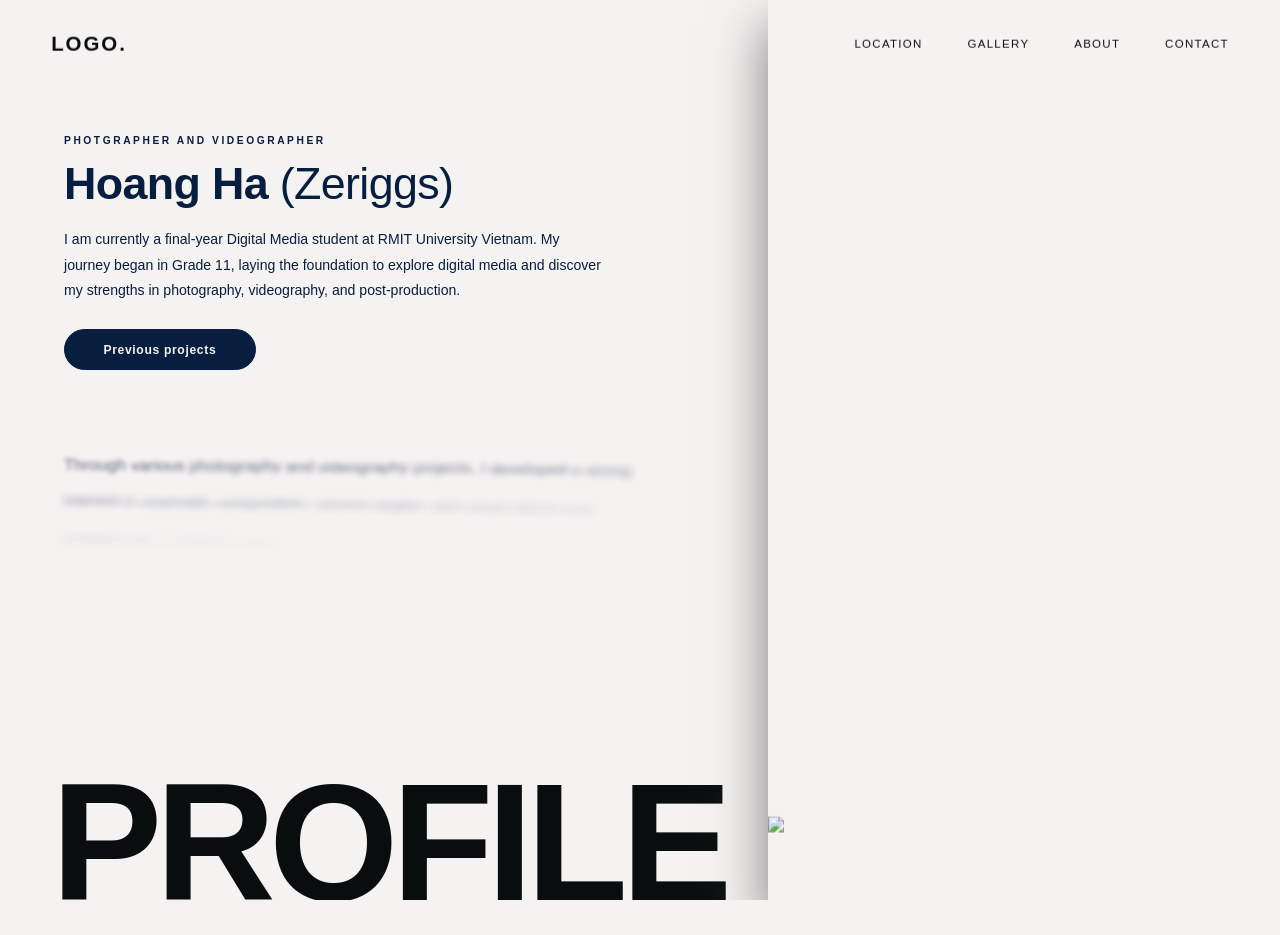
==== about.html @ 68b59b9e "Initial commit" ====
<!DOCTYPE html>
<html lang="en">

<head>
    <meta charset="UTF-8">
    <meta name="viewport" content="width=device-width, initial-scale=1.0">
    <title>Can Even - About</title>
    <link rel="stylesheet" href="style.css">

    <script src="https://unpkg.com/@studio-freight/lenis@1.0.34/dist/lenis.min.js"></script>
    <script src="https://cdnjs.cloudflare.com/ajax/libs/three.js/r128/three.min.js"></script>
    <script src="https://cdnjs.cloudflare.com/ajax/libs/gsap/3.12.5/gsap.min.js"></script>
    <script src="https://cdnjs.cloudflare.com/ajax/libs/gsap/3.12.5/ScrollTrigger.min.js"></script>
</head>

<body data-page="about" class="about-page">
    <div id="app">
        <!-- HEADER -->
        <header class="header blend-diff" id="header">
            <div class="logo">LOGO.</div>
            <nav class="header-nav">
                <a href="index.html?skip=1#location-anchor">Location</a>
                <a href="gallery.html">Gallery</a>
                <a href="about.html">About</a>
                <!-- You can remove Contact here or hook to mailto directly since popup relies on the menu -->
                <a href="mailto:sggirez@gmail.com">Contact</a>
            </nav>
        </header>

        <!-- HAMBURGER -->
        <button class="hamburger">
            <div class="hamburger-inner">
                <div class="line top-line"></div>
                <div class="line middle-line"></div>
                <div class="line bottom-line"></div>
                <div class="x-line x-line-1"></div>
                <div class="x-line x-line-2"></div>
            </div>
        </button>

        <!-- FULLSCREEN MENU -->
        <div class="menu-overlay">
            <div class="menu-content">
                <div class="menu-link-container"><a href="index.html?skip=1" class="menu-link" data-text="HOME">HOME</a>
                </div>
                <hr class="menu-hr">
                <div class="menu-link-container"><a href="index.html?skip=1#location-anchor" class="menu-link"
                        data-text="LOCATION" id="nav-loc">LOCATION</a></div>
                <hr class="menu-hr">
                <div class="menu-link-container"><a href="gallery.html" class="menu-link"
                        data-text="GALLERY">GALLERY</a></div>
                <hr class="menu-hr">
                <div class="menu-link-container"><a href="about.html" class="menu-link" data-text="ABOUT">ABOUT</a>
                </div>
                <hr class="menu-hr">
                <div class="menu-link-container"><a href="#" class="menu-link" id="menu-contact-btn"
                        data-text="CONTACT">CONTACT</a></div>
            </div>
        </div>

        <!-- Contact Popup Board -->
        <div class="contact-board-overlay" id="contact-board">
            <div class="contact-board-content">
                <h2>Get in touch.</h2>
                <div class="social-links">
                    <a href="mailto:hello@logobrand.com" target="_blank" class="social-btn">
                        <span class="social-title">Email</span>
                        <span class="social-id">hello@logobrand.com</span>
                    </a>
                    <a href="https://instagram.com" target="_blank" class="social-btn">
                        <span class="social-title">Instagram</span>
                        <span class="social-id">@logobrand</span>
                    </a>
                    <a href="https://facebook.com" target="_blank" class="social-btn">
                        <span class="social-title">Facebook</span>
                        <span class="social-id">/logobrand.vn</span>
                    </a>
                </div>
            </div>
        </div>

        <!-- Main Content -->
        <main id="main-content" class="blur-wrapper">
            <div class="app-container">
                <div class="left-panel">
                    <div class="info-block">
                        <p class="subtitle">Photgrapher and Videographer</p>
                        <h2 class="identity-title">Hoang Ha <span class="text-muted">(Zeriggs)</span></h2>
                        <p class="identity-text">
                            I am currently a final-year Digital Media student at RMIT University Vietnam. My journey
                            began in Grade 11, laying the foundation to explore digital media and discover my strengths
                            in photography, videography, and post-production.
                        </p>
                        <button class="btn-projects">
                            <span>Previous projects</span>
                        </button>
                    </div>

                    <div class="paragraphs-block">
                        <p class="scroll-p p1">
                            Through various photography and videography projects, I developed a strong interest in
                            cinematic composition, camera angles, and visual effects that enhance the emotional depth of
                            a scene.
                        </p>
                        <p class="scroll-p p2">
                            For me, every photograph and footage should communicate a clear emotion and meaningful story
                            through visual language. The moments and environments I capture often reflect personal
                            experiences.
                        </p>
                        <p class="scroll-p p3">
                            Color also plays an important role in my creative process, as it strongly affects mood and
                            emotional perception. Through color grading, I can shape different visual identities.
                        </p>
                    </div>
                </div>

                <div class="right-panel">
                    <div class="photo-frame">
                        <div class="photo-track">
                            <img src="https://picsum.photos/seed/ideal1/900/1600" alt="Cinematic composition">
                            <img src="https://picsum.photos/seed/ideal2/900/1600" alt="Visual language">
                            <img src="https://picsum.photos/seed/ideal3/900/1600" alt="Color grading">
                            <img src="https://picsum.photos/seed/ideal1/900/1600" alt="Cinematic composition clone">
                        </div>
                    </div>
                </div>

                <h1 class="title-profile">PROFILE</h1>
            </div>

            <!-- PROJECTS MODAL -->
            <div class="modal">
                <div class="modal-overlay"></div>
                <div class="modal-content">
                    <h3 class="modal-title">Selected Works</h3>
                    <ul class="project-list">
                        <li class="project-item" data-img="https://picsum.photos/seed/saigon/800/450">Saigon After Dark
                        </li>
                        <li class="project-item" data-img="https://picsum.photos/seed/dalat/800/450">Through the streets
                            of Da Lat</li>
                        <li class="project-item" data-img="https://picsum.photos/seed/thai/800/450">Textures in Thailand
                        </li>
                        <li class="project-item" data-img="https://picsum.photos/seed/oceania/800/450">Oceania of
                            Central Vietnam</li>
                    </ul>
                </div>
                <div class="cursor-thumbnail">
                    <img src="" alt="Thumbnail Follower">
                </div>
            </div>
        </main>
    </div>
    <script src="script.js"></script>
</body>

</html>
---- style.css ----
/* Diatype Font Integration */
@font-face {
    font-family: 'Diatype';
    src: local('Diatype'), local('ABCDiatype');
}

:root {
    --color-bg-preload: #071E3F;
    --color-bg-home: #F5F2F2;
    --color-text-preload: #FFFFFF;
    --color-primary: #071E3F;

    --bg-color: #F5F2F2;
    --text-color: #071E3F;
    --border-color: rgba(7, 30, 63, 0.12);

    --disabled-w: clamp(50px, 6vw, 80px);
    --base-w: calc(100vw / 4);
    --active-w: calc(100vw - (var(--disabled-w) * 3));

    --ease-cinematic: cubic-bezier(0.76, 0, 0.24, 1);
    --ease-smooth: cubic-bezier(0.25, 1, 0.5, 1);
}

/* Global Reset & Hide Scrollbars */
* {
    margin: 0;
    padding: 0;
    box-sizing: border-box;
    font-family: 'Diatype', 'Inter', sans-serif;
    scrollbar-width: none !important;
    -ms-overflow-style: none !important;
}

::-webkit-scrollbar {
    display: none !important;
}

html,
body {
    scrollbar-width: none !important;
    -ms-overflow-style: none !important;
}

body,
html {
    width: 100%;
    min-height: 100vh;
    overflow-x: hidden;
    background-color: var(--color-bg-home);
    -webkit-font-smoothing: antialiased;
}

/* Preload & Circle Mask */
#preload {
    position: fixed;
    inset: 0;
    display: flex;
    flex-direction: column;
    justify-content: center;
    align-items: center;
    z-index: 500;
    background-color: var(--color-bg-preload);
    clip-path: circle(150% at 50% 50%);
}

.poem-container {
    display: flex;
    justify-content: center;
    align-items: center;
    font-size: 2.5vw;
    color: var(--color-text-preload);
    height: 5vw;
}

.side-wrap {
    position: relative;
    height: 5vw;
    overflow: hidden;
    display: flex;
    flex-direction: column;
    width: max-content;
}

.left-wrap {
    text-align: right;
    align-items: flex-end;
}

.right-wrap {
    text-align: left;
    align-items: flex-start;
}

.slider {
    transition: transform 0.8s cubic-bezier(0.25, 1, 0.5, 1);
}

.slide {
    height: 5vw;
    line-height: 5vw;
    white-space: nowrap;
}

.block-layer {
    position: absolute;
    inset: 0;
    transition: transform 0.8s cubic-bezier(0.25, 1, 0.5, 1);
}

.left-wrap .block-layer {
    transform-origin: left;
}

.right-wrap .block-layer {
    transform-origin: right;
}

.block-07 {
    background-color: var(--color-bg-preload);
    z-index: 3;
}

.block-f5 {
    background-color: var(--color-bg-home);
    z-index: 2;
}

.center-wrap {
    display: flex;
    align-items: center;
    justify-content: center;
    height: 5vw;
    z-index: 5;
}

#word-can {
    opacity: 0;
    line-height: 1;
    white-space: nowrap;
    cursor: default;
    transition: opacity 0.8s ease;
}

#word-can.clickable {
    cursor: pointer;
}

#even-wrapper {
    width: 0;
    overflow: hidden;
    margin-left: 0;
}

#word-even {
    display: inline-block;
    white-space: nowrap;
    opacity: 0;
    line-height: 1;
    transition: opacity 0.5s ease;
}

#hint-msg {
    position: absolute;
    bottom: 5%;
    font-size: 0.8vw;
    color: var(--color-text-preload);
    opacity: 0;
    transition: opacity 0.5s ease;
}

/* Contact Board Popup */
.contact-board-overlay {
    position: fixed;
    inset: 0;
    z-index: 200;
    display: flex;
    align-items: center;
    justify-content: center;
    opacity: 0;
    pointer-events: none;
    transition: opacity 0.4s ease;
}

.contact-board-overlay.is-active {
    opacity: 1;
    pointer-events: auto;
}

.blur-wrapper {
    transition: filter 0.4s ease;
}

body.contact-open .blur-wrapper,
body.contact-open .header,
body.contact-open .hamburger {
    filter: blur(15px);
    pointer-events: none;
}

.contact-board-content {
    width: 35vw;
    padding: 4vw;
    background-color: var(--color-bg-preload);
    border-radius: 1.5vw;
    box-shadow: 0 40px 100px rgba(0, 0, 0, 0.5);
    display: flex;
    flex-direction: column;
    align-items: center;
    transform: scale(0.9);
    transition: transform 0.4s cubic-bezier(0.25, 1, 0.5, 1);
}

.contact-board-overlay.is-active .contact-board-content {
    transform: scale(1);
}

.contact-board-content h2 {
    font-size: 2.8vw;
    color: var(--color-bg-home);
    margin-bottom: 2.5vw;
    font-weight: 700;
}

.social-links {
    display: flex;
    flex-direction: column;
    gap: 1.5vw;
    width: 100%;
}

.social-btn {
    display: flex;
    flex-direction: column;
    padding: 1.5vw;
    border: 1px solid rgba(255, 255, 255, 0.1);
    border-radius: 1vw;
    text-decoration: none;
    color: var(--color-bg-home);
    transition: all 0.3s ease;
    opacity: 0.6;
}

.social-btn:hover {
    opacity: 1;
    border-color: var(--color-bg-home);
    transform: scale(1.02);
}

.social-title {
    font-size: 1.4vw;
    font-weight: 700;
    margin-bottom: 0.3vw;
}

.social-id {
    font-size: 1vw;
    font-weight: 300;
    color: rgba(245, 242, 242, 0.6);
}

/* HEADER */
.header {
    position: fixed;
    top: 0;
    left: 0;
    width: 100%;
    padding: 2.5vw 4vw;
    display: flex;
    justify-content: space-between;
    align-items: center;
    z-index: 100;
    transform: translateY(-100%);
    pointer-events: none;
    transition: mix-blend-mode 0.4s ease, color 0.4s ease;
}

.logo,
.header-nav a {
    pointer-events: auto;
}

.logo {
    font-size: 1.6vw;
    font-weight: 700;
    letter-spacing: 0.15vw;
    color: var(--color-primary);
    z-index: 101;
    cursor: pointer;
    transition: opacity 0.3s ease, color 0.4s ease;
}

.logo:hover {
    opacity: 0.7;
}

.header-nav {
    display: flex;
    gap: 3.5vw;
}

.header-nav a {
    text-decoration: none;
    color: var(--color-primary);
    font-weight: 500;
    font-size: 0.9vw;
    text-transform: uppercase;
    letter-spacing: 0.1vw;
    position: relative;
    transition: color 0.4s ease;
}

.header-nav a::after {
    content: '';
    position: absolute;
    width: 0;
    height: 1px;
    bottom: -0.3vw;
    left: 0;
    background-color: var(--color-primary);
    transition: width 0.3s ease-in-out, background-color 0.4s ease;
}

.header-nav a:hover::after {
    width: 100%;
}

/* Blend Diff class for Gallery open state & About page */
.header.blend-diff {
    mix-blend-mode: difference;
    color: #ffffff !important;
}

.header.blend-diff .logo,
.header.blend-diff .header-nav a {
    color: #ffffff !important;
}

.header.blend-diff .header-nav a::after {
    background-color: #ffffff !important;
}

/* HAMBURGER */
.hamburger {
    position: fixed;
    top: 1.5vw;
    right: 2vw;
    width: 4vw;
    height: 4vw;
    background-color: transparent;
    border: 2px solid transparent;
    border-radius: 1vw;
    cursor: pointer;
    z-index: 101;
    pointer-events: auto;
    transform: translateX(100px) scale(0.8);
    opacity: 0;
    transition: background-color 0.4s ease, box-shadow 0.4s ease;
}

.hamburger:hover {
    background-color: var(--color-primary);
    box-shadow: 0 0 0 0.5vw rgba(7, 30, 63, 0.1);
}

.hamburger.is-active:hover {
    background-color: rgba(255, 255, 255, 0.1);
    box-shadow: 0 0 0 0.5vw rgba(255, 255, 255, 0.15);
}

.hamburger-inner {
    position: absolute;
    top: 50%;
    left: 50%;
    width: 1.5vw;
    height: 1vw;
    transform: translate(-50%, -50%);
}

.line {
    position: absolute;
    height: 2px;
    width: 100%;
    background-color: var(--color-primary);
    transition: background-color 0.3s ease;
}

.hamburger:hover .line,
.hamburger.is-active .line {
    background-color: var(--color-bg-home);
}

.top-line {
    top: 0;
    transform-origin: left center;
}

.middle-line {
    top: 50%;
    transform: translateY(-50%);
    transform-origin: center center;
}

.bottom-line {
    bottom: 0;
    transform-origin: right center;
}

.x-line {
    position: absolute;
    height: 2px;
    width: 100%;
    background-color: var(--color-bg-home);
    top: 50%;
    left: 0;
    margin-top: -1px;
    transform-origin: center center;
    transform: scaleX(0);
}

/* FULLSCREEN MENU */
.menu-overlay {
    position: fixed;
    top: 0;
    left: 0;
    width: 100vw;
    height: 100vh;
    background-color: var(--color-primary);
    z-index: 90;
    visibility: hidden;
    clip-path: inset(1.5vw 2vw calc(100% - 5.5vw) calc(100% - 6vw) round 1vw);
    display: flex;
    align-items: center;
    justify-content: center;
}

.menu-content {
    width: 85%;
    max-width: 900px;
    display: flex;
    flex-direction: column;
}

.menu-hr {
    width: 100%;
    height: 1px;
    background-color: rgba(255, 255, 255, 0.15);
    border: none;
    margin: 0;
    transform-origin: left center;
    transform: scaleX(0);
}

.menu-link-container {
    padding: 1.8vw 0;
    display: flex;
    justify-content: center;
}

.menu-link {
    text-decoration: none;
    color: var(--color-bg-home);
    font-size: 5.5vw;
    font-weight: 600;
    letter-spacing: 0.15vw;
    line-height: 1;
    overflow: hidden;
    display: block;
    cursor: pointer;
}

.words-wrapper {
    position: relative;
    display: inline-block;
}

.word {
    display: flex;
    justify-content: center;
}

.bottom-word {
    position: absolute;
    top: 0;
    left: 0;
    width: 100%;
    color: rgba(245, 242, 242, 0.6);
}

.char {
    display: inline-block;
}

/* Main Content Defaults */
#main-content {
    display: none;
    width: 100%;
    background-color: var(--color-bg-home);
}

#hero {
    position: relative;
    width: 100%;
    height: 100vh;
    overflow: hidden;
    background-color: var(--color-bg-home);
}

#model-container {
    position: absolute;
    inset: 0;
    z-index: 5;
    pointer-events: auto;
}

#revived-text-container {
    position: absolute;
    bottom: 5vh;
    left: 5vw;
    display: flex;
    flex-direction: column;
    z-index: 4;
}

.giant-text {
    font-size: 26vw;
    font-weight: 800;
    color: var(--color-primary);
    line-height: 0.8;
    opacity: 0;
    display: none;
}

.even-text {
    margin-top: -2vw;
}

/* Scroll Animation Pin Container */
.pin-container {
    position: relative;
    width: 100vw;
    height: 100vh;
    overflow: hidden;
    background-color: var(--color-bg-home);
}

.intro-panel {
    position: absolute;
    top: 0;
    left: 0;
    width: 100vw;
    height: 100vh;
    padding: 0 5vw;
    display: flex;
    flex-direction: column;
    justify-content: center;
    align-items: flex-start;
    z-index: 1;
}

.intro-heading {
    font-size: 5vw;
    font-weight: 700;
    line-height: 1.1;
    margin-bottom: 2vw;
    letter-spacing: -0.03em;
    max-width: 90vw;
    color: var(--color-primary);
    opacity: 0;
}

.intro-body {
    font-size: 2vw;
    font-weight: 300;
    line-height: 1.5;
    max-width: 90vw;
    color: var(--color-primary);
    opacity: 0;
}

.word-scrub {
    display: inline-block;
    color: var(--color-bg-home);
    font-weight: inherit;
    will-change: color;
    text-shadow: none;
}

.photo-container {
    position: absolute;
    top: 0;
    left: 0;
    width: 100vw;
    height: 100vh;
    pointer-events: none;
    z-index: 10;
}

.photo-item {
    position: absolute;
    overflow: hidden;
    box-shadow: 0 30px 60px rgba(0, 0, 0, 0.15);
    will-change: transform, width, height, right, aspect-ratio, clip-path;
    top: 0;
    transform: translateY(100vh);
}

.portrait {
    width: 25vw;
    aspect-ratio: 9 / 16;
}

.landscape {
    width: 35vw;
    aspect-ratio: 16 / 9;
}

.photo-item img {
    width: 100%;
    height: 100%;
    object-fit: cover;
    display: block;
    transform-origin: center;
    will-change: transform;
}

.photo-1,
.photo-3,
.photo-5 {
    left: 5%;
}

.photo-2,
.photo-4,
.photo-6 {
    right: 5%;
}

.massive-text-container {
    position: absolute;
    top: 0;
    left: 0;
    width: 100vw;
    height: 100vh;
    display: flex;
    align-items: center;
    pointer-events: none;
    z-index: 20;
    overflow: visible;
}

.massive-text {
    white-space: nowrap;
    color: var(--color-bg-home);
    font-weight: 400;
    letter-spacing: -0.02em;
    will-change: transform;
    text-shadow: none;
}

/* Editorial Location Section */
#fixed-viewport {
    position: relative;
    width: 100vw;
    height: 100vh;
    overflow: hidden;
    background-color: var(--color-bg-home);
    z-index: 30;
}

.loc-intro-title {
    position: absolute;
    top: 25%;
    left: 50%;
    transform: translate(-50%, -50%);
    font-size: 6vw;
    font-weight: 300;
    line-height: 1;
    letter-spacing: -0.04em;
    color: var(--text-color);
    text-align: center;
    width: 100%;
    z-index: 5;
}

.locations-container {
    position: absolute;
    top: 0;
    left: 0;
    width: 100vw;
    height: 100vh;
    display: flex;
    align-items: center;
    justify-content: center;
    z-index: 10;
}

.bars-wrapper {
    display: flex;
    flex-direction: column;
    align-items: center;
    gap: 1vw;
    width: 90vw;
    transition: gap 0.8s var(--ease-cinematic);
}

.bars-wrapper.has-active {
    gap: 0;
}

.panel {
    width: 100%;
    height: 5vw;
    border: 1px solid var(--border-color);
    border-radius: 0.5vw;
    background-color: var(--bg-color);
    display: flex;
    flex-direction: column;
    overflow: hidden;
    cursor: pointer;
    transition: height 0.8s var(--ease-cinematic), background-color 0.6s var(--ease-smooth), border-color 0.6s var(--ease-smooth), box-shadow 0.6s var(--ease-smooth);
    will-change: height, background-color, border-color, box-shadow;
}

.bars-wrapper:not(.has-active) .panel:hover {
    background-color: var(--text-color);
    border-color: var(--text-color);
    box-shadow: 0 1vw 2vw rgba(0, 0, 0, 0.25);
}

.bars-wrapper:not(.has-active) .panel:hover .bar-title {
    color: var(--bg-color);
}

.bars-wrapper:not(.has-active) .panel:not(:hover) {
    opacity: 0.4;
}

.bar-header {
    position: relative;
    width: 100%;
    height: 5vw;
    flex-shrink: 0;
    background-color: transparent;
    border-bottom: 1px solid transparent;
    transition: background-color 0.8s var(--ease-cinematic), border-color 0.8s var(--ease-cinematic);
    z-index: 50;
}

.bar-title {
    position: absolute;
    left: 2.5vw;
    top: 50%;
    transform: translateY(-50%);
    font-size: 1.5vw;
    font-weight: 500;
    color: var(--text-color);
    white-space: nowrap;
    margin: 0;
    transition: all 0.8s var(--ease-cinematic), color 0.6s var(--ease-smooth);
}

.bars-wrapper.has-active .panel.active {
    height: 85vh;
    background-color: var(--text-color);
    border-color: var(--text-color);
    box-shadow: 0 1vw 3vw rgba(0, 0, 0, 0.3);
    cursor: default;
}

.bars-wrapper.has-active .panel.active .bar-title {
    left: 50%;
    transform: translate(-50%, -50%);
    color: var(--bg-color);
}

.bars-wrapper.has-active .panel.active .bar-header {
    background-color: var(--text-color);
    border-bottom-color: rgba(255, 255, 255, 0.15);
    cursor: pointer;
}

.bars-wrapper.has-active .panel.disabled {
    height: 0px !important;
    opacity: 0 !important;
    pointer-events: none !important;
    border: none !important;
    margin: 0 !important;
    padding: 0 !important;
}

.bar-content-wrapper {
    flex: 1;
    opacity: 0;
    visibility: hidden;
    transition: opacity 0.4s ease, visibility 0s linear 0.4s;
}

.bars-wrapper.has-active .panel.active .bar-content-wrapper {
    opacity: 1;
    visibility: visible;
    transition: opacity 0.6s ease 0.4s, visibility 0s linear 0s;
}

.scroll-area {
    width: 100%;
    height: calc(85vh - 5vw);
    overflow-y: auto;
    overflow-x: hidden;
    scroll-behavior: smooth;
}

.sticky-section {
    height: 400vh;
    position: relative;
    display: flex;
    justify-content: center;
}

.photo-sticky {
    position: sticky;
    top: 3vh;
    height: calc(85vh - 8vw);
    width: 100%;
    display: flex;
    align-items: center;
    justify-content: center;
}

.photo-stack {
    width: 96%;
    aspect-ratio: 16 / 9;
    max-height: 100%;
    position: relative;
    border-radius: 0.4vw;
    overflow: hidden;
    box-shadow: 0 1vw 2.5vw rgba(0, 0, 0, 0.5);
}

.photo-stack img {
    position: absolute;
    top: 0;
    left: 0;
    width: 100%;
    height: 100%;
    object-fit: cover;
    clip-path: inset(0 0 0% 0);
    will-change: clip-path;
}

.text-and-button {
    width: 90%;
    max-width: 1200px;
    margin: 0 auto;
    padding: 8vh 0px 12vh 0px;
    background: transparent;
}

.text-and-button h3 {
    font-size: 2.2vw;
    font-weight: 600;
    margin-bottom: 1.5vw;
    color: var(--bg-color);
}

.text-and-button p {
    font-size: 1.1vw;
    line-height: 1.8;
    margin-bottom: 1.5vw;
    color: rgba(255, 255, 255, 0.7);
}

.enter-btn {
    display: block;
    width: 100%;
    padding: 1.5vw;
    margin-top: 3vw;
    background: var(--text-color);
    border: 1px solid var(--bg-color);
    border-radius: 0.5vw;
    cursor: pointer;
    transform-style: preserve-3d;
    perspective: 1000px;
    transition: all 0.6s var(--ease-smooth);
}

.enter-btn span {
    display: block;
    font-size: 1.1vw;
    font-weight: 600;
    letter-spacing: 0.15em;
    text-transform: uppercase;
    color: var(--bg-color);
    transition: transform 0.6s var(--ease-smooth);
}

.enter-btn:hover {
    background: var(--bg-color);
    transform: translateY(-0.5vw) scale(1.01) rotateX(6deg);
    box-shadow: 0 1.5vw 2.5vw rgba(255, 255, 255, 0.1), 0 0.5vw 1vw rgba(255, 255, 255, 0.05);
}

.enter-btn:hover span {
    color: var(--text-color);
    transform: translateZ(20px);
}

/* =========================================
   GALLERY PAGE SPECIFIC
========================================= */
.gallery-page {
    position: fixed;
    inset: 0;
    width: 100vw;
    height: 100vh;
    overflow: hidden;
    background: var(--color-bg-home);
    color: var(--color-primary);
}

.gallery-page .view-container {
    position: absolute;
    top: 0;
    left: 0;
    width: 100vw;
    height: 100vh;
}

.gallery-page .menu-title {
    position: absolute;
    top: 7vw;
    left: 4vw;
    font-size: 5vw;
    font-weight: 700;
    letter-spacing: 0.15vw;
    text-transform: uppercase;
    color: var(--color-primary);
    z-index: 20;
}

.gallery-page .menu-3d-stack {
    position: absolute;
    top: 50%;
    left: 50%;
    transform: translate(-50%, -50%);
    width: 100%;
    height: 100%;
    perspective: 1200px;
}

.gallery-page .menu-card {
    position: absolute;
    top: 50%;
    left: 50%;
    width: 25vw;
    height: 35vw;
    margin-top: -17.5vw;
    margin-left: -12.5vw;
    background: var(--color-bg-preload);
    border-radius: 0.4vw;
    will-change: transform, opacity;
    overflow: hidden;
    box-shadow: -1vw 1vw 2vw rgba(7, 30, 63, 0.2);
}

.gallery-page .menu-card img {
    width: 100%;
    height: 100%;
    object-fit: cover;
    pointer-events: none;
    filter: brightness(0.85);
}

.gallery-page .menu-bottom-text {
    position: absolute;
    bottom: 5vw;
    left: 50%;
    transform: translateX(-50%);
    text-align: center;
    z-index: 20;
}

.gallery-page .menu-bottom-text h2 {
    font-size: 2.5vw;
    font-weight: 700;
    letter-spacing: 0.05vw;
    text-transform: uppercase;
    margin-bottom: 1vw;
    color: var(--color-primary);
}

.gallery-page .menu-bottom-text .instruction {
    font-size: 0.85vw;
    font-weight: 400;
    color: rgba(7, 30, 63, 0.6);
    letter-spacing: 0.2vw;
    text-transform: uppercase;
}

.gallery-page .instruction-board {
    position: fixed;
    bottom: 3vw;
    right: 3vw;
    background: rgba(255, 255, 255, 0.5);
    backdrop-filter: blur(20px);
    -webkit-backdrop-filter: blur(20px);
    border: 1px solid rgba(7, 30, 63, 0.1);
    color: var(--color-primary);
    cursor: pointer;
    z-index: 200;
    overflow: hidden;
    display: flex;
    align-items: center;
    justify-content: center;
    box-shadow: 0 1vw 2vw rgba(7, 30, 63, 0.15);
    will-change: width, height, border-radius;
}

.gallery-page .instruction-board:hover {
    background: rgba(255, 255, 255, 0.7);
}

.gallery-page .board-icon {
    position: absolute;
    font-family: 'Times New Roman', serif;
    font-size: 1.6vw;
    font-style: italic;
    font-weight: 400;
    pointer-events: none;
}

.gallery-page .board-text {
    opacity: 0;
    visibility: hidden;
    padding: 2vw;
    text-align: left;
    width: 25vw;
    pointer-events: none;
}

.gallery-page .board-text p {
    font-size: 0.9vw;
    line-height: 1.6;
    margin-bottom: 0.5vw;
    font-weight: 300;
    color: var(--color-primary);
    border-bottom: 1px solid rgba(7, 30, 63, 0.1);
    padding-bottom: 0.5vw;
}

.gallery-page .board-text p:last-child {
    margin-bottom: 0;
    border-bottom: none;
    padding-bottom: 0;
}

.gallery-page .board-text strong {
    font-weight: 700;
    color: var(--color-primary);
}

.gallery-page .back-btn {
    position: absolute;
    top: 7vw;
    left: 4vw;
    background: none;
    border: none;
    color: var(--color-primary);
    font-family: inherit;
    font-size: 0.85vw;
    font-weight: 500;
    cursor: pointer;
    z-index: 100;
    letter-spacing: 0.15vw;
    mix-blend-mode: normal;
    display: flex;
    align-items: center;
    transition: opacity 0.3s ease;
}

.gallery-page .back-btn:hover {
    opacity: 0.7;
}

.gallery-page .btn-line {
    display: inline-block;
    width: 2vw;
    height: 1px;
    background: var(--color-primary);
    margin-right: 0.8vw;
}

.gallery-page .gallery-center-title,
.gallery-page .coming-soon-text {
    position: absolute;
    top: 50%;
    left: 50%;
    transform: translate(-50%, -50%);
    pointer-events: none;
    z-index: 50;
    mix-blend-mode: difference;
    transition: filter 0.6s cubic-bezier(0.25, 1, 0.5, 1), opacity 0.6s cubic-bezier(0.25, 1, 0.5, 1);
}

.gallery-page .gallery-center-title {
    font-size: 7vw;
    font-weight: 900;
    letter-spacing: -0.02em;
    text-transform: uppercase;
    white-space: nowrap;
    color: #ffffff;
}

.gallery-page .coming-soon-text {
    top: 58%;
    font-size: 1.2vw;
    font-weight: 500;
    letter-spacing: 0.4vw;
    color: var(--color-bg-home);
    opacity: 1;
    mix-blend-mode: normal;
}

.gallery-page .gallery-center-title.blurred,
.gallery-page .coming-soon-text.blurred {
    filter: blur(15px);
    opacity: 0.1;
}

.gallery-page .gallery-wrapper {
    position: relative;
    width: 100vw;
    height: 100vh;
}

.gallery-page .gallery-grid {
    position: absolute;
    top: 0;
    left: 0;
    width: 100%;
    height: 100%;
    transition: filter 0.6s cubic-bezier(0.25, 1, 0.5, 1);
}

.gallery-page .gallery-grid.blurred {
    filter: blur(15px) brightness(0.7);
    pointer-events: none;
}

.gallery-page .grid-item {
    position: absolute;
    padding: 0.8vw;
    cursor: pointer;
    will-change: transform;
}

.gallery-page .grid-item img {
    width: 100%;
    height: 100%;
    object-fit: cover;
    pointer-events: none;
    border-radius: 0.2vw;
    transition: transform 0.5s cubic-bezier(0.25, 1, 0.5, 1), filter 0.5s ease;
}

.gallery-page .grid-item:hover img {
    transform: scale(0.96);
    filter: brightness(1.1);
}

.gallery-page .empty-block {
    width: 100%;
    height: 100%;
    background: #F5F2F2;
    border: 1px dashed #F5F2F2;
    border-radius: 0.2vw;
    pointer-events: none;
}

.gallery-page .detail-view {
    position: fixed;
    top: 0;
    left: 0;
    width: 100vw;
    height: 100vh;
    display: flex;
    opacity: 0;
    visibility: hidden;
    z-index: 300;
    background: linear-gradient(to right, rgba(245, 242, 242, 0.85), rgba(245, 242, 242, 0.98));
}

.gallery-page .detail-view.active {
    visibility: visible;
}

.gallery-page .detail-left {
    width: 65%;
    height: 100%;
    display: flex;
    align-items: center;
    justify-content: center;
    padding: 4vw;
}

.gallery-page .detail-left img {
    width: 100%;
    height: 100%;
    object-fit: contain;
    opacity: 0;
    transform: scale(0.9);
    filter: drop-shadow(0 30px 60px rgba(7, 30, 63, 0.3));
    pointer-events: none;
}

.gallery-page .detail-right {
    width: 35%;
    height: 100%;
    display: flex;
    flex-direction: column;
    justify-content: center;
    padding: 5vw 8vw 5vw 2vw;
}

.gallery-page .text-wrapper {
    display: flex;
    flex-direction: column;
    align-items: flex-start;
    width: 100%;
}

.gallery-page .line-wrapper {
    display: block;
    width: 100%;
    position: relative;
    overflow: hidden;
    margin-bottom: 0.8vw;
    padding: 0.3vw 0;
}

.gallery-page .title-wrapper {
    margin-bottom: 1.5vw;
}

.gallery-page .desc-wrapper {
    margin-top: 1vw;
    border-left: 1px solid rgba(7, 30, 63, 0.2);
    padding-left: 1.5vw;
}

.gallery-page .line-wrapper .block-reveal {
    position: absolute;
    top: 0;
    left: 0;
    width: 100%;
    height: 100%;
    background: var(--color-primary);
    transform-origin: left;
    transform: scaleX(0);
    z-index: 2;
}

.gallery-page .line-wrapper .content {
    opacity: 0;
    position: relative;
    z-index: 1;
}

.gallery-page .line-wrapper h2 {
    font-size: 3vw;
    font-weight: 700;
    letter-spacing: -0.02em;
    line-height: 1.1;
    color: var(--color-primary);
}

.gallery-page .line-wrapper .date {
    color: var(--color-primary);
    font-size: 0.8vw;
    font-weight: 600;
    letter-spacing: 0.15em;
    text-transform: uppercase;
    opacity: 0.7;
}

.gallery-page .line-wrapper .description {
    font-size: 1vw;
    line-height: 1.7;
    color: var(--color-primary);
    font-weight: 400;
    max-width: 30vw;
    opacity: 0.85;
}

/* =========================================
   ABOUT PAGE SPECIFIC
========================================= */
.about-page {
    /* Pure Dark Theme Values enforced globally */
    --about-bg: var(--color-bg-preload);
    --about-text-primary: var(--color-bg-home);
    --about-text-secondary: rgba(245, 242, 242, 0.7);
    --about-text-muted: rgba(245, 242, 242, 0.4);
    --about-btn-border: rgba(245, 242, 242, 0.15);
    --about-btn-hover-bg: var(--color-bg-home);
    --about-btn-hover-text: var(--color-bg-preload);
    --about-modal-bg: rgba(7, 30, 63, 0.85);
    --about-glow-shadow: rgba(255, 255, 255, 0.15);
    --about-frame-shadow: 0 2vw 4vw rgba(0, 0, 0, 0.5);

    background-color: var(--about-bg);
    color: var(--about-text-primary);
    overflow: hidden;
    width: 100vw;
    height: 100vh;
}

.about-page .app-container {
    display: flex;
    width: 100vw;
    height: 100vh;
    position: relative;
}

.about-page .left-panel {
    width: 60%;
    height: 100%;
    padding: 15vh 5vw 5vh 5vw;
    display: flex;
    flex-direction: column;
    z-index: 2;
}

.about-page .right-panel {
    width: 40%;
    height: 100%;
    display: flex;
    justify-content: center;
    align-items: center;
}

.about-page .info-block {
    width: 85%;
    max-width: 45vw;
}

.about-page .subtitle {
    font-size: 0.8vw;
    text-transform: uppercase;
    letter-spacing: 0.2vw;
    color: #071E3F;
    font-weight: 700;
    margin-bottom: 1vw;
}

.about-page .identity-title {
    font-size: 3.5vw;
    font-weight: 800;
    line-height: 1.1;
    color: #071E3F;
    margin-bottom: 1.5vw;
    letter-spacing: -0.05vw;
}

.about-page .text-muted {
    color: #071E3F;
    font-weight: 500;
}

.about-page .identity-text {
    font-size: 1.1vw;
    line-height: 1.8;
    color: #071E3F;
    font-weight: 400;
}

.about-page .btn-projects {
    margin-top: 2vw;
    padding: 1vw 3vw;
    font-size: 0.95vw;
    font-weight: 700;
    letter-spacing: 0.05vw;
    color: var(--about-text-primary);
    background: #071E3F;
    border: 1px solid #071E3F;
    border-radius: 3vw;
    cursor: pointer;
    position: relative;
    overflow: hidden;
    display: inline-flex;
    justify-content: center;
    align-items: center;
    transition: box-shadow 0.5s ease, border-color 0.5s ease;
}

.about-page .btn-projects::before {
    content: '';
    position: absolute;
    top: 50%;
    left: 50%;
    width: 250%;
    padding-bottom: 250%;
    background: var(--about-btn-hover-bg);
    border-radius: 50%;
    transform: translate(-50%, -50%) scale(0);
    transition: transform 0.8s cubic-bezier(0.4, 0, 0.2, 1);
    z-index: 0;
}

.about-page .btn-projects:hover {
    box-shadow: 0 1vw 2vw var(--about-glow-shadow);
    border-color: transparent;
}

.about-page .btn-projects:hover::before {
    transform: translate(-50%, -50%) scale(1);
}

.about-page .btn-projects span {
    position: relative;
    z-index: 1;
    transition: color 0.4s ease;
}

.about-page .btn-projects:hover span {
    color: var(--about-btn-hover-text);
}

.about-page .paragraphs-block {
    position: relative;
    margin-top: 8vh;
    flex-grow: 1;
    width: 90%;
    max-width: 50vw;
}

.about-page .scroll-p {
    position: absolute;
    top: 0;
    left: 0;
    width: 100%;
    font-size: 1.3vw;
    line-height: 1.7;
    color: #071E3F;
    font-weight: 400;
}

.about-page .word {
    display: inline-block;
    transform-origin: 0% 100%;
    white-space: pre-wrap;
    will-change: transform, opacity, filter;
}

.about-page .photo-frame {
    width: 100%;
    height: 100%;
    overflow: hidden;
    position: relative;
    box-shadow: var(--about-frame-shadow);
}

.about-page .photo-track {
    width: 100%;
    height: 400%;
    will-change: transform;
}

.about-page .photo-track img {
    width: 100%;
    height: 25%;
    object-fit: cover;
    display: block;
}

/* Outline Title with Blend Mode Difference explicitly requested */
.about-page .title-profile {
    position: absolute;
    bottom: -2vw;
    left: 4vw;
    font-size: 13vw;
    font-weight: 800;
    letter-spacing: -0.04em;
    line-height: 1;
    pointer-events: none;
    z-index: 10;
    color: #ffffff;
    mix-blend-mode: difference;
}

.about-page .modal {
    position: fixed;
    top: 0;
    left: 0;
    width: 100vw;
    height: 100vh;
    z-index: 1000;
    visibility: hidden;
    opacity: 0;
    display: flex;
    justify-content: center;
    align-items: center;
}

.about-page .modal-overlay {
    position: absolute;
    top: 0;
    left: 0;
    width: 100%;
    height: 100%;
    background: var(--about-modal-bg);
    backdrop-filter: blur(20px);
    -webkit-backdrop-filter: blur(20px);
}

.about-page .modal-content {
    position: relative;
    z-index: 2;
    width: 60vw;
    max-width: 50vw;
}

.about-page .modal-title {
    font-size: 1vw;
    text-transform: uppercase;
    letter-spacing: 0.15vw;
    color: var(--about-text-muted);
    margin-bottom: 1.5vw;
}

.about-page .project-list {
    list-style: none;
    width: 100%;
}

.about-page .project-item {
    padding: 2vw 0;
    border-bottom: 1px solid var(--about-btn-border);
    font-size: 2.8vw;
    font-weight: 700;
    color: var(--about-text-primary);
    transition: all 0.5s cubic-bezier(0.16, 1, 0.3, 1);
    cursor: pointer;
    position: relative;
    letter-spacing: -0.1vw;
}

.about-page .project-item:hover {
    color: var(--about-text-muted);
    padding-left: 2vw;
}

.about-page .cursor-thumbnail {
    position: absolute;
    top: 0;
    left: 0;
    width: 25vw;
    aspect-ratio: 16 / 9;
    pointer-events: none;
    z-index: 3;
    opacity: 0;
    transform: scale(0.8);
    overflow: hidden;
    border-radius: 0.8vw;
    box-shadow: 0 1.5vw 3vw rgba(0, 0, 0, 0.6);
    will-change: transform, opacity;
}

.about-page .cursor-thumbnail img {
    width: 100%;
    height: 100%;
    object-fit: cover;
}
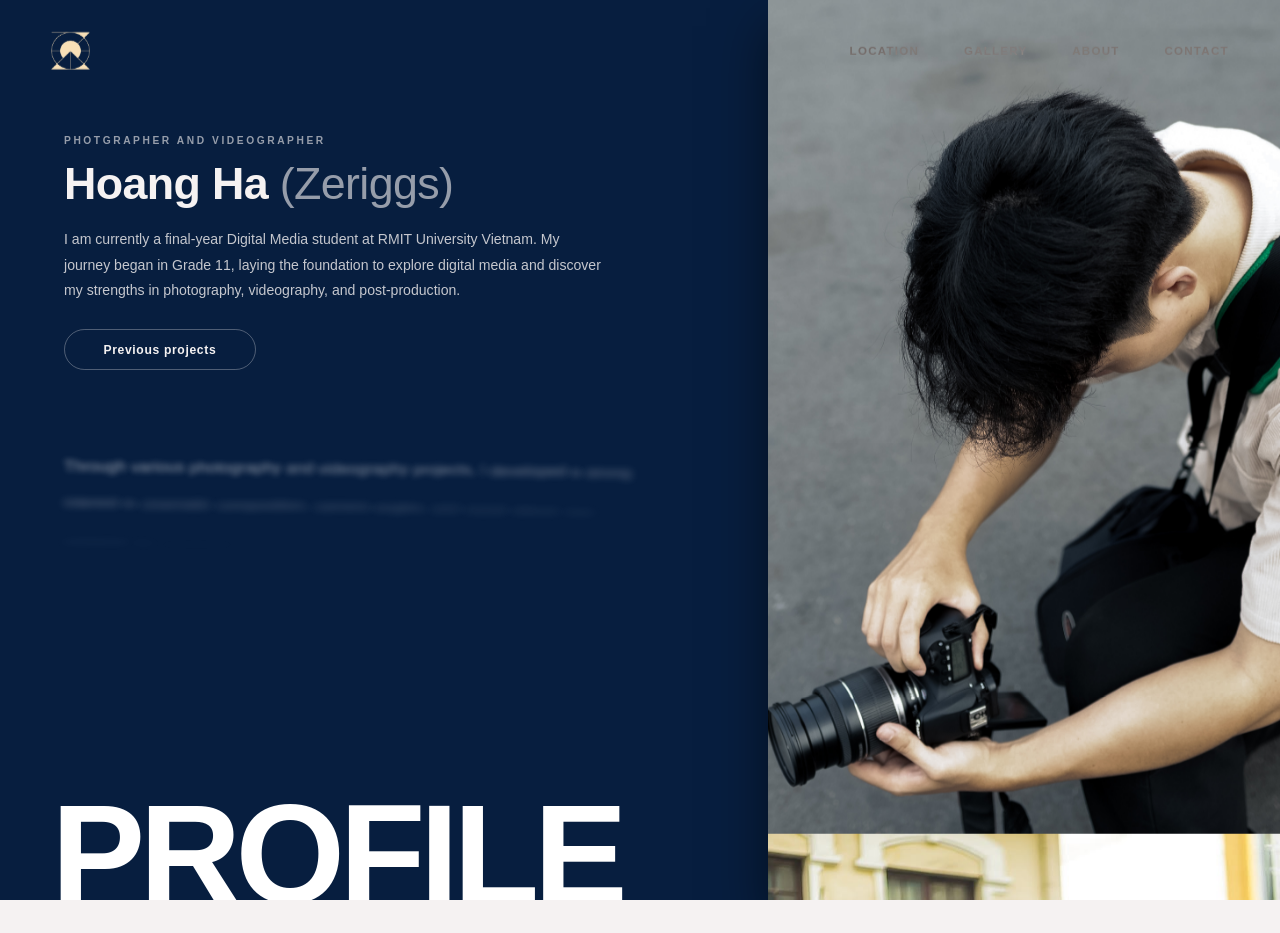
==== commit 86724ecf: "Updated entire project" ====
--- a/about.html
+++ b/about.html
@@ -17,13 +17,14 @@
     <div id="app">
         <!-- HEADER -->
         <header class="header blend-diff" id="header">
-            <div class="logo">LOGO.</div>
+            <a href="index.html?skip=1" class="logo">
+                <img src="logo 2 copy.png" alt="Logo" class="logo-img">
+            </a>
             <nav class="header-nav">
                 <a href="index.html?skip=1#location-anchor">Location</a>
                 <a href="gallery.html">Gallery</a>
                 <a href="about.html">About</a>
-                <!-- You can remove Contact here or hook to mailto directly since popup relies on the menu -->
-                <a href="mailto:sggirez@gmail.com">Contact</a>
+                <a href="#" id="header-contact-btn">Contact</a>
             </nav>
         </header>
 
@@ -60,20 +61,20 @@
 
         <!-- Contact Popup Board -->
         <div class="contact-board-overlay" id="contact-board">
-            <div class="contact-board-content">
+            <div class="contact-board-content gradient-dark">
                 <h2>Get in touch.</h2>
                 <div class="social-links">
-                    <a href="mailto:hello@logobrand.com" target="_blank" class="social-btn">
+                    <a href="mailto:sggirez@gmail.com" target="_blank" class="social-btn">
                         <span class="social-title">Email</span>
-                        <span class="social-id">hello@logobrand.com</span>
+                        <span class="social-id">sggirez@gmail.com</span>
                     </a>
-                    <a href="https://instagram.com" target="_blank" class="social-btn">
+                    <a href="https://www.instagram.com/zeriggs.hoang/" target="_blank" class="social-btn">
                         <span class="social-title">Instagram</span>
-                        <span class="social-id">@logobrand</span>
+                        <span class="social-id">@zeriggs.hoang</span>
                     </a>
-                    <a href="https://facebook.com" target="_blank" class="social-btn">
+                    <a href="https://www.facebook.com/zeriggs.hoang/" target="_blank" class="social-btn">
                         <span class="social-title">Facebook</span>
-                        <span class="social-id">/logobrand.vn</span>
+                        <span class="social-id">Zeriggs Hoang</span>
                     </a>
                 </div>
             </div>
@@ -117,10 +118,11 @@
                 <div class="right-panel">
                     <div class="photo-frame">
                         <div class="photo-track">
-                            <img src="https://picsum.photos/seed/ideal1/900/1600" alt="Cinematic composition">
-                            <img src="https://picsum.photos/seed/ideal2/900/1600" alt="Visual language">
-                            <img src="https://picsum.photos/seed/ideal3/900/1600" alt="Color grading">
-                            <img src="https://picsum.photos/seed/ideal1/900/1600" alt="Cinematic composition clone">
+                            <img src="about/489699103_2181825695607631_1452686861763437506_n.jpg"
+                                alt="Cinematic composition">
+                            <img src="about/personal 2.jpg" alt="Visual language">
+                            <img src="about/personal 3.jpg" alt="Color grading">
+                            <img src="about/489699103_2181825695607631_1452686861763437506_n.jpg" alt="Cinematic composition clone">
                         </div>
                     </div>
                 </div>
@@ -134,14 +136,10 @@
                 <div class="modal-content">
                     <h3 class="modal-title">Selected Works</h3>
                     <ul class="project-list">
-                        <li class="project-item" data-img="https://picsum.photos/seed/saigon/800/450">Saigon After Dark
-                        </li>
-                        <li class="project-item" data-img="https://picsum.photos/seed/dalat/800/450">Through the streets
-                            of Da Lat</li>
-                        <li class="project-item" data-img="https://picsum.photos/seed/thai/800/450">Textures in Thailand
-                        </li>
-                        <li class="project-item" data-img="https://picsum.photos/seed/oceania/800/450">Oceania of
-                            Central Vietnam</li>
+                        <li class="project-item" data-img="photo collections/ho chi minh/IMG_0145.jpg">Saigon After Dark</li>
+                        <li class="project-item" data-img="photo collections/dalat/dalat-16.jpg">Through the streets of Da Lat</li>
+                        <li class="project-item" data-img="photo collections/thailand/bangkok/13.jpg">Textures in Thailand</li>
+                        <li class="project-item" data-img="photo collections/vinh hy/IMG_4825.jpg">Oceania of Central Vietnam</li>
                     </ul>
                 </div>
                 <div class="cursor-thumbnail">
--- a/style.css
+++ b/style.css
@@ -1,4 +1,6 @@
-/* Diatype Font Integration */
+/* =========================================
+   1. FONTS & GLOBAL RESET
+========================================= */
 @font-face {
     font-family: 'Diatype';
     src: local('Diatype'), local('ABCDiatype');
@@ -22,7 +24,6 @@
     --ease-smooth: cubic-bezier(0.25, 1, 0.5, 1);
 }
 
-/* Global Reset & Hide Scrollbars */
 * {
     margin: 0;
     padding: 0;
@@ -32,18 +33,10 @@
     -ms-overflow-style: none !important;
 }
 
-::-webkit-scrollbar {
-    display: none !important;
-}
-
-html,
-body {
-    scrollbar-width: none !important;
-    -ms-overflow-style: none !important;
-}
-
-body,
-html {
+::-webkit-scrollbar { display: none !important; }
+html, body { scrollbar-width: none !important; -ms-overflow-style: none !important; }
+
+body, html {
     width: 100%;
     min-height: 100vh;
     overflow-x: hidden;
@@ -51,1523 +44,285 @@
     -webkit-font-smoothing: antialiased;
 }
 
-/* Preload & Circle Mask */
-#preload {
-    position: fixed;
-    inset: 0;
-    display: flex;
-    flex-direction: column;
-    justify-content: center;
-    align-items: center;
-    z-index: 500;
-    background-color: var(--color-bg-preload);
-    clip-path: circle(150% at 50% 50%);
-}
-
-.poem-container {
-    display: flex;
-    justify-content: center;
-    align-items: center;
-    font-size: 2.5vw;
-    color: var(--color-text-preload);
-    height: 5vw;
-}
-
-.side-wrap {
-    position: relative;
-    height: 5vw;
-    overflow: hidden;
-    display: flex;
-    flex-direction: column;
-    width: max-content;
-}
-
-.left-wrap {
-    text-align: right;
-    align-items: flex-end;
-}
-
-.right-wrap {
-    text-align: left;
-    align-items: flex-start;
-}
-
-.slider {
-    transition: transform 0.8s cubic-bezier(0.25, 1, 0.5, 1);
-}
-
-.slide {
-    height: 5vw;
-    line-height: 5vw;
-    white-space: nowrap;
-}
-
-.block-layer {
-    position: absolute;
-    inset: 0;
-    transition: transform 0.8s cubic-bezier(0.25, 1, 0.5, 1);
-}
-
-.left-wrap .block-layer {
-    transform-origin: left;
-}
-
-.right-wrap .block-layer {
-    transform-origin: right;
-}
-
-.block-07 {
-    background-color: var(--color-bg-preload);
-    z-index: 3;
-}
-
-.block-f5 {
-    background-color: var(--color-bg-home);
-    z-index: 2;
-}
-
-.center-wrap {
+/* =========================================
+   2. PRELOAD SEQUENCE
+========================================= */
+#preload { position: fixed; inset: 0; display: flex; flex-direction: column; justify-content: center; align-items: center; z-index: 500; background-color: var(--color-bg-preload); clip-path: circle(150% at 50% 50%); }
+.poem-container { position: relative; z-index: 10; display: flex; justify-content: center; align-items: center; font-size: 2.5vw; color: var(--color-text-preload); height: 5vw; }
+.side-wrap { position: relative; height: 5vw; overflow: hidden; display: flex; flex-direction: column; width: max-content; }
+.left-wrap { text-align: right; align-items: flex-end; }
+.right-wrap { text-align: left; align-items: flex-start; }
+.slider { transition: transform 0.8s cubic-bezier(0.25, 1, 0.5, 1); }
+.slide { height: 5vw; line-height: 5vw; white-space: nowrap; }
+.block-layer { position: absolute; inset: 0; transition: transform 0.8s cubic-bezier(0.25, 1, 0.5, 1); }
+.left-wrap .block-layer { transform-origin: left; }
+.right-wrap .block-layer { transform-origin: right; }
+.block-07 { background-color: var(--color-bg-preload); z-index: 3; }
+.block-f5 { background-color: var(--color-bg-home); z-index: 2; }
+.center-wrap { display: flex; align-items: center; justify-content: center; height: 5vw; z-index: 5; }
+#word-can { opacity: 0; line-height: 1; white-space: nowrap; cursor: default; transition: opacity 0.8s ease; }
+#word-can.clickable { cursor: pointer; }
+#even-wrapper { width: 0; overflow: hidden; margin-left: 0; }
+#word-even { display: inline-block; white-space: nowrap; opacity: 0; line-height: 1; transition: opacity 0.5s ease; }
+#hint-msg { position: absolute; z-index: 10; bottom: 5%; font-size: 0.8vw; color: var(--color-text-preload); opacity: 0; transition: opacity 0.5s ease; }
+
+/* =========================================
+   3. HEADER, MENU & CONTACT BOARD
+========================================= */
+.contact-board-overlay { position: fixed; inset: 0; z-index: 200; display: flex; align-items: center; justify-content: center; opacity: 0; pointer-events: none; transition: opacity 0.4s ease; }
+.contact-board-overlay.is-active { opacity: 1; pointer-events: auto; }
+.blur-wrapper { transition: filter 0.4s ease; }
+body.contact-open .blur-wrapper, body.contact-open .header, body.contact-open .hamburger { filter: blur(15px); pointer-events: none; }
+.contact-board-content { width: 35vw; padding: 4vw; background-color: var(--color-bg-preload); border-radius: 1.5vw; box-shadow: 0 40px 100px rgba(0, 0, 0, 0.5); display: flex; flex-direction: column; align-items: center; transform: scale(0.9); transition: transform 0.4s cubic-bezier(0.25, 1, 0.5, 1); }
+.contact-board-overlay.is-active .contact-board-content { transform: scale(1); }
+.contact-board-content h2 { font-size: 2.8vw; color: var(--color-bg-home); margin-bottom: 2.5vw; font-weight: 700; }
+.social-links { display: flex; flex-direction: column; gap: 1.5vw; width: 100%; }
+.social-btn { display: flex; flex-direction: column; padding: 1.5vw; border: 1px solid rgba(255, 255, 255, 0.1); border-radius: 1vw; text-decoration: none; color: var(--color-bg-home); transition: all 0.3s ease; opacity: 0.6; }
+.social-btn:hover { opacity: 1; border-color: var(--color-bg-home); transform: scale(1.02); }
+.social-title { font-size: 1.4vw; font-weight: 700; margin-bottom: 0.3vw; }
+.social-id { font-size: 1vw; font-weight: 300; color: rgba(245, 242, 242, 0.6); }
+
+.header { position: fixed; top: 0; left: 0; width: 100%; padding: 2.5vw 4vw; display: flex; justify-content: space-between; align-items: center; z-index: 100; transform: translateY(-100%); pointer-events: none; transition: mix-blend-mode 0.4s ease, color 0.4s ease; }
+.logo, .header-nav a { pointer-events: auto; }
+.logo { display: flex; align-items: center; z-index: 101; cursor: pointer; transition: opacity 0.3s ease, color 0.4s ease; font-size: 1.6vw; font-weight: 700; letter-spacing: 0.15vw; color: var(--color-primary); }
+.logo-img { width: 3vw; height: auto; object-fit: contain; }
+.header-nav { display: flex; gap: 3.5vw; }
+.header-nav a { text-decoration: none; color: var(--color-primary); font-weight: 600; font-size: 0.9vw; text-transform: uppercase; letter-spacing: 0.1vw; position: relative; transition: color 0.4s ease; }
+.header-nav a::after { content: ''; position: absolute; width: 0; height: 1px; bottom: -0.3vw; left: 0; background-color: var(--color-primary); transition: width 0.3s ease-in-out, background-color 0.4s ease; }
+.header-nav a:hover::after { width: 100%; }
+
+.header.blend-diff { mix-blend-mode: difference; color: #ffffff !important; }
+.header.blend-diff .logo, .header.blend-diff .header-nav a { color: #ffffff !important; }
+.header.blend-diff .header-nav a::after { background-color: #ffffff !important; }
+
+.hamburger { position: fixed; top: 1.5vw; right: 2vw; width: 4vw; height: 4vw; background-color: transparent; border: 2px solid transparent; border-radius: 1vw; cursor: pointer; z-index: 101; pointer-events: auto; transform: translateX(100px) scale(0.8); opacity: 0; transition: background-color 0.4s ease, box-shadow 0.4s ease; }
+.hamburger:hover { background-color: var(--color-primary); box-shadow: 0 0 0 0.5vw rgba(7, 30, 63, 0.1); }
+.hamburger.is-active:hover { background-color: rgba(255, 255, 255, 0.1); box-shadow: 0 0 0 0.5vw rgba(255, 255, 255, 0.15); }
+.hamburger-inner { position: absolute; top: 50%; left: 50%; width: 1.5vw; height: 1vw; transform: translate(-50%, -50%); }
+.line { position: absolute; height: 2px; width: 100%; background-color: var(--color-primary); transition: background-color 0.3s ease; }
+.hamburger:hover .line, .hamburger.is-active .line { background-color: var(--color-bg-home); }
+.top-line { top: 0; transform-origin: left center; }
+.middle-line { top: 50%; transform: translateY(-50%); transform-origin: center center; }
+.bottom-line { bottom: 0; transform-origin: right center; }
+.x-line { position: absolute; height: 2px; width: 100%; background-color: var(--color-bg-home); top: 50%; left: 0; margin-top: -1px; transform-origin: center center; transform: scaleX(0); }
+
+.menu-overlay { position: fixed; top: 0; left: 0; width: 100vw; height: 100vh; background-color: var(--color-primary); z-index: 90; visibility: hidden; clip-path: inset(1.5vw 2vw calc(100% - 5.5vw) calc(100% - 6vw) round 1vw); display: flex; align-items: center; justify-content: center; }
+.menu-content { width: 85%; max-width: 900px; display: flex; flex-direction: column; }
+.menu-hr { width: 100%; height: 1px; background-color: rgba(255, 255, 255, 0.15); border: none; margin: 0; transform-origin: left center; transform: scaleX(0); }
+.menu-link-container { padding: 1.8vw 0; display: flex; justify-content: center; }
+.menu-link { text-decoration: none; color: var(--color-bg-home); font-size: 5.5vw; font-weight: 600; letter-spacing: 0.15vw; line-height: 1; overflow: hidden; display: block; cursor: pointer; }
+.words-wrapper { position: relative; display: inline-block; }
+.word { display: flex; justify-content: center; }
+.bottom-word { position: absolute; top: 0; left: 0; width: 100%; color: rgba(245, 242, 242, 0.6); }
+.char { display: inline-block; }
+
+/* =========================================
+   4. HOME PAGE (Hero, Scroll Anim & Locations)
+========================================= */
+#main-content { display: none; width: 100%; background-color: transparent; }
+#hero { position: relative; width: 100%; height: 100vh; overflow: hidden; background-color: transparent; }
+#model-container { position: absolute; inset: 0; z-index: 5; pointer-events: auto; }
+#revived-text-container { position: absolute; bottom: 5vh; left: 5vw; display: flex; flex-direction: column; z-index: 4; }
+.giant-text { font-size: 26vw; font-weight: 800; color: var(--color-primary); line-height: 0.8; opacity: 0; display: none; }
+.even-text { margin-top: -2vw; }
+
+.pin-container { position: relative; width: 100vw; height: 100vh; overflow: hidden; background-color: transparent; }
+.intro-panel { position: absolute; top: 0; left: 0; width: 100vw; height: 100vh; padding: 0 5vw; display: flex; flex-direction: column; justify-content: center; align-items: flex-start; z-index: 1; }
+.intro-heading { font-size: 5vw; font-weight: 700; line-height: 1.1; margin-bottom: 2vw; letter-spacing: -0.03em; max-width: 90vw; color: var(--color-primary); opacity: 0; }
+.intro-body { font-size: 2vw; font-weight: 300; line-height: 1.5; max-width: 90vw; color: var(--color-primary); opacity: 0; }
+.word-scrub { display: inline-block; color: var(--color-bg-home); font-weight: inherit; will-change: color; text-shadow: none; }
+.photo-container { position: absolute; top: 0; left: 0; width: 100vw; height: 100vh; pointer-events: none; z-index: 10; }
+.photo-item { position: absolute; overflow: hidden; box-shadow: 0 30px 60px rgba(0, 0, 0, 0.15); will-change: transform, width, height, right, aspect-ratio, clip-path; top: 0; transform: translateY(100vh); }
+.portrait { width: 25vw; aspect-ratio: 9 / 16; }
+.landscape { width: 35vw; aspect-ratio: 16 / 9; }
+.photo-item img { width: 100%; height: 100%; object-fit: cover; display: block; transform-origin: center; will-change: transform; }
+.photo-1, .photo-3, .photo-5 { left: 5%; } .photo-2, .photo-4, .photo-6 { right: 5%; }
+.massive-text-container { position: absolute; top: 0; left: 0; width: 100vw; height: 100vh; display: flex; align-items: center; pointer-events: none; z-index: 20; overflow: visible; }
+.massive-text { white-space: nowrap; color: var(--color-bg-home); font-weight: 400; letter-spacing: -0.02em; will-change: transform; text-shadow: none; }
+
+#fixed-viewport { position: relative; width: 100vw; height: 100vh; overflow: hidden; background-color: transparent; z-index: 30; }
+.loc-intro-title { position: absolute; top: 25%; left: 50%; transform: translate(-50%, -50%); font-size: 6vw; font-weight: 300; line-height: 1; letter-spacing: -0.04em; color: var(--text-color); text-align: center; width: 100%; z-index: 5; }
+.locations-container { position: absolute; top: 0; left: 0; width: 100vw; height: 100vh; display: flex; align-items: center; justify-content: center; z-index: 10; }
+.bars-wrapper { display: flex; flex-direction: column; align-items: center; gap: 1vw; width: 90vw; transition: gap 0.8s var(--ease-cinematic); }
+.bars-wrapper.has-active { gap: 0; }
+.panel { width: 100%; height: 5vw; border: 1px solid var(--border-color); border-radius: 0.5vw; background-color: var(--bg-color); display: flex; flex-direction: column; overflow: hidden; cursor: pointer; transition: height 0.8s var(--ease-cinematic), background-color 0.6s var(--ease-smooth), border-color 0.6s var(--ease-smooth), box-shadow 0.6s var(--ease-smooth); will-change: height, background-color, border-color, box-shadow; }
+.bars-wrapper:not(.has-active) .panel:hover { background-color: var(--text-color); border-color: var(--text-color); box-shadow: 0 1vw 2vw rgba(0, 0, 0, 0.25); }
+.bars-wrapper:not(.has-active) .panel:hover .bar-title { color: var(--bg-color); }
+.bars-wrapper:not(.has-active) .panel:not(:hover) { opacity: 0.4; }
+.bar-header { position: relative; width: 100%; height: 5vw; flex-shrink: 0; background-color: transparent; border-bottom: 1px solid transparent; transition: background-color 0.8s var(--ease-cinematic), border-color 0.8s var(--ease-cinematic); z-index: 50; }
+.bar-title { position: absolute; left: 2.5vw; top: 50%; transform: translateY(-50%); font-size: 1.5vw; font-weight: 500; color: var(--text-color); white-space: nowrap; margin: 0; transition: all 0.8s var(--ease-cinematic), color 0.6s var(--ease-smooth); }
+.bars-wrapper.has-active .panel.active { height: 85vh; background-color: var(--text-color); border-color: var(--text-color); box-shadow: 0 1vw 3vw rgba(0, 0, 0, 0.3); cursor: default; }
+.bars-wrapper.has-active .panel.active .bar-title { left: 50%; transform: translate(-50%, -50%); color: var(--bg-color); }
+.bars-wrapper.has-active .panel.active .bar-header { background-color: var(--text-color); border-bottom-color: rgba(255, 255, 255, 0.15); cursor: pointer; }
+.bars-wrapper.has-active .panel.disabled { height: 0px !important; opacity: 0 !important; pointer-events: none !important; border: none !important; margin: 0 !important; padding: 0 !important; }
+.bar-content-wrapper { flex: 1; opacity: 0; visibility: hidden; transition: opacity 0.4s ease, visibility 0s linear 0.4s; }
+.bars-wrapper.has-active .panel.active .bar-content-wrapper { opacity: 1; visibility: visible; transition: opacity 0.6s ease 0.4s, visibility 0s linear 0s; }
+.scroll-area { width: 100%; height: calc(85vh - 5vw); overflow-y: auto; overflow-x: hidden; scroll-behavior: smooth; }
+.sticky-section { height: 400vh; position: relative; display: flex; justify-content: center; }
+.photo-sticky { position: sticky; top: 3vh; height: calc(85vh - 8vw); width: 100%; display: flex; align-items: center; justify-content: center; }
+.photo-stack { width: 96%; aspect-ratio: 16 / 9; max-height: 100%; position: relative; border-radius: 0.4vw; overflow: hidden; box-shadow: 0 1vw 2.5vw rgba(0, 0, 0, 0.5); }
+.photo-stack img { position: absolute; top: 0; left: 0; width: 100%; height: 100%; object-fit: cover; clip-path: inset(0 0 0% 0); will-change: clip-path; }
+.text-and-button { width: 90%; max-width: 1200px; margin: 0 auto; padding: 8vh 0px 12vh 0px; background: transparent; }
+.text-and-button h3 { font-size: 2.2vw; font-weight: 600; margin-bottom: 1.5vw; color: var(--bg-color); }
+.text-and-button p { font-size: 1.1vw; line-height: 1.8; margin-bottom: 1.5vw; color: rgba(255, 255, 255, 0.7); }
+.enter-btn { display: block; width: 100%; padding: 1.5vw; margin-top: 3vw; background: var(--text-color); border: 1px solid var(--bg-color); border-radius: 0.5vw; cursor: pointer; transform-style: preserve-3d; perspective: 1000px; transition: all 0.6s var(--ease-smooth); }
+.enter-btn span { display: block; font-size: 1.1vw; font-weight: 600; letter-spacing: 0.15em; text-transform: uppercase; color: var(--bg-color); transition: transform 0.6s var(--ease-smooth); }
+.enter-btn:hover { background: var(--bg-color); transform: translateY(-0.5vw) scale(1.01) rotateX(6deg); box-shadow: 0 1.5vw 2.5vw rgba(255, 255, 255, 0.1), 0 0.5vw 1vw rgba(255, 255, 255, 0.05); }
+.enter-btn:hover span { color: var(--text-color); transform: translateZ(20px); }
+
+/* =========================================
+   5. GALLERY PAGE SPECIFIC
+========================================= */
+.gallery-page { position: fixed; inset: 0; width: 100vw; height: 100vh; overflow: hidden; }
+.gallery-page .view-container { position: absolute; top: 0; left: 0; width: 100vw; height: 100vh; }
+.gallery-page .menu-3d-stack { position: absolute; top: 50%; left: 50%; transform: translate(-50%, -50%); width: 100%; height: 100%; perspective: 1200px; }
+.gallery-page .menu-card { position: absolute; top: 50%; left: 50%; width: 25vw; height: 35vw; margin-top: -17.5vw; margin-left: -12.5vw; background: var(--color-bg-preload); border: 1px solid rgba(7, 30, 63, 0.1); border-radius: 0.4vw; will-change: transform, opacity; overflow: hidden; box-shadow: -1vw 1vw 2vw rgba(7, 30, 63, 0.2); }
+.gallery-page .menu-card img { width: 100%; height: 100%; object-fit: cover; pointer-events: none; filter: brightness(0.85); }
+.gallery-page .menu-bottom-text { position: absolute; bottom: 5vw; left: 50%; transform: translateX(-50%); text-align: center; z-index: 20; }
+.gallery-page .menu-bottom-text h2 { font-size: 2.5vw; font-weight: 700; letter-spacing: 0.05vw; text-transform: uppercase; margin-bottom: 1vw; color: var(--color-primary); }
+.gallery-page .back-btn { 
+    position: fixed; /* Keeps it on screen no matter how far you drag */
+    top: 8vw; 
+    left: 10%; 
+    transform: translateX(-50%); 
+    background: var(--color-primary); 
+    color: var(--color-bg-home); 
+    border: 1px solid rgba(255, 255, 255, 0.1); 
+    border-radius: 3vw; 
+    padding: 1vw 2.5vw; 
+    font-family: inherit; 
+    font-size: 0.85vw; 
+    font-weight: 600; 
+    cursor: pointer; 
+    z-index: 200; 
+    letter-spacing: 0.15vw; 
+    display: flex; 
+    align-items: center; 
+    box-shadow: 0 1vw 2.5vw rgba(0, 0, 0, 0.2); 
+    transition: all 0.4s var(--ease-smooth); 
+}
+.gallery-page .back-btn:hover { 
+    background: var(--color-bg-home); 
+    color: var(--color-primary); 
+    transform: translateX(-50%) translateY(-0.3vw) scale(1.02); 
+    box-shadow: 0 1.5vw 3vw rgba(0, 0, 0, 0.3); 
+}
+.gallery-page .btn-line { 
+    display: inline-block; 
+    width: 1.5vw; 
+    height: 1px; 
+    background: currentColor; /* Matches the text color automatically on hover */
+    margin-right: 0.8vw; 
+    transition: background 0.4s ease; 
+}
+.gallery-page .gallery-center-title, .gallery-page .coming-soon-text { position: absolute; top: 50%; left: 50%; transform: translate(-50%, -50%); pointer-events: none; z-index: 50; mix-blend-mode: difference; transition: filter 0.6s cubic-bezier(0.25, 1, 0.5, 1), opacity 0.6s cubic-bezier(0.25, 1, 0.5, 1); }
+.gallery-page .gallery-center-title { font-size: 7vw; font-weight: 900; letter-spacing: -0.02em; text-transform: uppercase; white-space: nowrap; color: #ffffff; }
+.gallery-page .coming-soon-text { top: 58%; font-size: 1.2vw; font-weight: 500; letter-spacing: 0.4vw; color: var(--color-bg-home); opacity: 1; mix-blend-mode: normal; }
+.gallery-page .gallery-center-title.blurred, .gallery-page .coming-soon-text.blurred { filter: blur(15px); opacity: 0.1; }
+.gallery-page .gallery-wrapper { position: relative; width: 100vw; height: 100vh; }
+.gallery-page .gallery-grid { position: absolute; top: 0; left: 0; width: 100%; height: 100%; transition: filter 0.6s cubic-bezier(0.25, 1, 0.5, 1); }
+.gallery-page .gallery-grid.blurred { filter: blur(15px) brightness(0.7); pointer-events: none; }
+.gallery-page .grid-item { position: absolute; padding: 0.8vw; cursor: pointer; will-change: transform; }
+.gallery-page .grid-item img { width: 100%; height: 100%; object-fit: cover; pointer-events: none; border-radius: 0.2vw; transition: transform 0.5s cubic-bezier(0.25, 1, 0.5, 1), filter 0.5s ease; }
+.gallery-page .grid-item:hover img { transform: scale(0.96); filter: brightness(1.1); }
+.gallery-page .empty-block { width: 100%; height: 100%; background: rgba(7, 30, 63, 0.05); border: 1px dashed rgba(7, 30, 63, 0.2); border-radius: 0.2vw; pointer-events: none; }
+.gallery-page .detail-view { position: fixed; top: 0; left: 0; width: 100vw; height: 100vh; display: flex; opacity: 0; visibility: hidden; z-index: 300; background: linear-gradient(to right, rgba(245, 242, 242, 0.85), rgba(245, 242, 242, 0.98)); }
+.gallery-page .detail-view.active { visibility: visible; }
+.gallery-page .detail-left { width: 65%; height: 100%; display: flex; align-items: center; justify-content: center; padding: 4vw; }
+.gallery-page .detail-left img { width: 100%; height: 100%; object-fit: contain; opacity: 0; transform: scale(0.9); filter: drop-shadow(0 30px 60px rgba(7, 30, 63, 0.3)); pointer-events: none; }
+.gallery-page .detail-right { width: 35%; height: 100%; display: flex; flex-direction: column; justify-content: center; padding: 5vw 8vw 5vw 2vw; }
+.gallery-page .text-wrapper { display: flex; flex-direction: column; align-items: flex-start; width: 100%; }
+.gallery-page .line-wrapper { display: block; width: 100%; position: relative; overflow: hidden; margin-bottom: 0.8vw; padding: 0.3vw 0; }
+.gallery-page .title-wrapper { margin-bottom: 1.5vw; }
+.gallery-page .desc-wrapper { margin-top: 1vw; border-left: 1px solid rgba(7, 30, 63, 0.2); padding-left: 1.5vw; }
+.gallery-page .line-wrapper .block-reveal { position: absolute; top: 0; left: 0; width: 100%; height: 100%; background: var(--color-primary); transform-origin: left; transform: scaleX(0); z-index: 2; }
+.gallery-page .line-wrapper .content { opacity: 0; position: relative; z-index: 1; }
+.gallery-page .line-wrapper h2 { font-size: 3vw; font-weight: 700; letter-spacing: -0.02em; line-height: 1.1; color: var(--color-primary); }
+.gallery-page .line-wrapper .date { color: var(--color-primary); font-size: 0.8vw; font-weight: 600; letter-spacing: 0.15em; text-transform: uppercase; opacity: 0.7; }
+.gallery-page .line-wrapper .description { font-size: 1vw; line-height: 1.7; color: var(--color-primary); font-weight: 400; max-width: 30vw; opacity: 0.85; }
+
+/* Dynamic Header Blend in Gallery */
+.gallery-page .blend-diff { mix-blend-mode: difference; color: #ffffff !important; transition: mix-blend-mode 0.3s ease, color 0.3s ease; }
+.gallery-page .blend-diff .logo, .gallery-page .blend-diff .header-nav a { color: #ffffff !important; }
+.gallery-page .blend-diff .header-nav a::after { background-color: #ffffff !important; }
+
+/* =========================================
+   6. ABOUT PAGE SPECIFIC
+========================================= */
+.about-page {
+    background-color: #071E3F !important; color: #F5F2F2 !important;
+    overflow: hidden; width: 100vw; height: 100vh;
+}
+.about-page .app-container { display: flex; width: 100vw; height: 100vh; position: relative; }
+.about-page .left-panel { width: 60%; height: 100%; padding: 15vh 5vw 5vh 5vw; display: flex; flex-direction: column; z-index: 2; }
+.about-page .right-panel { width: 40%; height: 100%; display: flex; justify-content: center; align-items: center; }
+.about-page .info-block { width: 85%; max-width: 45vw; }
+.about-page .subtitle { font-size: 0.8vw; text-transform: uppercase; letter-spacing: 0.2vw; opacity: 0.6; font-weight: 700; margin-bottom: 1vw; color: #F5F2F2; }
+.about-page .identity-title { font-size: 3.5vw; font-weight: 800; line-height: 1.1; margin-bottom: 1.5vw; letter-spacing: -0.05vw; color: #F5F2F2; }
+.about-page .text-muted { opacity: 0.6; font-weight: 500; color: #F5F2F2; }
+.about-page .identity-text { font-size: 1.1vw; line-height: 1.8; opacity: 0.8; font-weight: 400; color: #F5F2F2; }
+.about-page .btn-projects { margin-top: 2vw; padding: 1vw 3vw; font-size: 0.95vw; font-weight: 700; letter-spacing: 0.05vw; color: #F5F2F2; background: transparent; border: 1px solid rgba(245,242,242,0.3); border-radius: 3vw; cursor: pointer; position: relative; overflow: hidden; display: inline-flex; justify-content: center; align-items: center; transition: box-shadow 0.5s ease, border-color 0.5s ease; }
+.about-page .btn-projects::before { content: ''; position: absolute; top: 50%; left: 50%; width: 250%; padding-bottom: 250%; background: #F5F2F2; border-radius: 50%; transform: translate(-50%, -50%) scale(0); transition: transform 0.8s cubic-bezier(0.4, 0, 0.2, 1); z-index: 0; }
+.about-page .btn-projects:hover { box-shadow: 0 1vw 2vw rgba(255,255,255,0.15); border-color: transparent; }
+.about-page .btn-projects:hover::before { transform: translate(-50%, -50%) scale(1); }
+.about-page .btn-projects span { position: relative; z-index: 1; transition: color 0.4s ease; }
+.about-page .btn-projects:hover span { color: #071E3F; }
+.about-page .paragraphs-block { position: relative; margin-top: 8vh; flex-grow: 1; width: 90%; max-width: 50vw; }
+.about-page .scroll-p { position: absolute; top: 0; left: 0; width: 100%; font-size: 1.3vw; line-height: 1.7; font-weight: 400; color: #F5F2F2; }
+.about-page .word { display: inline-block; transform-origin: 0% 100%; white-space: pre-wrap; will-change: transform, opacity, filter; }
+.about-page .photo-frame { width: 100%; height: 100%; overflow: hidden; position: relative; box-shadow: 0 2vw 4vw rgba(0,0,0,0.5); }
+.about-page .photo-track { width: 100%; height: 400%; will-change: transform; }
+.about-page .photo-track img { width: 100%; height: 25%; object-fit: cover; display: block; }
+
+.about-page .title-profile { position: absolute; bottom: -2vw; left: 4vw; font-size: 11vw; font-weight: 800; letter-spacing: -0.04em; line-height: 1; pointer-events: none; z-index: 10; color: #ffffff; }
+
+.about-page .modal { position: fixed; top: 0; left: 0; width: 100vw; height: 100vh; z-index: 1000; visibility: hidden; opacity: 0; display: flex; justify-content: center; align-items: center; }
+.about-page .modal-overlay { position: absolute; top: 0; left: 0; width: 100%; height: 100%; background: rgba(7,30,63,0.85); backdrop-filter: blur(20px); -webkit-backdrop-filter: blur(20px); }
+.about-page .modal-content { position: relative; z-index: 2; width: 60vw; max-width: 50vw; }
+.about-page .modal-title { font-size: 1vw; text-transform: uppercase; letter-spacing: 0.15vw; opacity: 0.6; margin-bottom: 1.5vw; }
+.about-page .project-list { list-style: none; width: 100%; }
+.about-page .project-item { padding: 2vw 0; border-bottom: 1px solid rgba(245,242,242,0.15); font-size: 2.8vw; font-weight: 700; transition: all 0.5s cubic-bezier(0.16, 1, 0.3, 1); cursor: pointer; position: relative; letter-spacing: -0.1vw; color: #F5F2F2; }
+.about-page .project-item:hover { opacity: 0.6; padding-left: 2vw; }
+.about-page .cursor-thumbnail { position: absolute; top: 0; left: 0; width: 25vw; aspect-ratio: 16 / 9; pointer-events: none; z-index: 3; opacity: 0; transform: scale(0.8); overflow: hidden; border-radius: 0.8vw; box-shadow: 0 1.5vw 3vw rgba(0, 0, 0, 0.6); will-change: transform, opacity; }
+.about-page .cursor-thumbnail img { width: 100%; height: 100%; object-fit: cover; }
+/* --- COMING SOON EMPTY STATES --- */
+.coming-soon-wrapper {
+    width: 100%;
+    height: calc(85vh - 5vw);
     display: flex;
     align-items: center;
     justify-content: center;
-    height: 5vw;
-    z-index: 5;
-}
-
-#word-can {
-    opacity: 0;
-    line-height: 1;
-    white-space: nowrap;
-    cursor: default;
-    transition: opacity 0.8s ease;
-}
-
-#word-can.clickable {
-    cursor: pointer;
-}
-
-#even-wrapper {
-    width: 0;
-    overflow: hidden;
-    margin-left: 0;
-}
-
-#word-even {
-    display: inline-block;
-    white-space: nowrap;
-    opacity: 0;
-    line-height: 1;
-    transition: opacity 0.5s ease;
-}
-
-#hint-msg {
-    position: absolute;
-    bottom: 5%;
-    font-size: 0.8vw;
-    color: var(--color-text-preload);
-    opacity: 0;
-    transition: opacity 0.5s ease;
-}
-
-/* Contact Board Popup */
-.contact-board-overlay {
-    position: fixed;
-    inset: 0;
-    z-index: 200;
-    display: flex;
-    align-items: center;
-    justify-content: center;
-    opacity: 0;
-    pointer-events: none;
-    transition: opacity 0.4s ease;
-}
-
-.contact-board-overlay.is-active {
-    opacity: 1;
-    pointer-events: auto;
-}
-
-.blur-wrapper {
-    transition: filter 0.4s ease;
-}
-
-body.contact-open .blur-wrapper,
-body.contact-open .header,
-body.contact-open .hamburger {
-    filter: blur(15px);
-    pointer-events: none;
-}
-
-.contact-board-content {
-    width: 35vw;
-    padding: 4vw;
-    background-color: var(--color-bg-preload);
-    border-radius: 1.5vw;
-    box-shadow: 0 40px 100px rgba(0, 0, 0, 0.5);
-    display: flex;
-    flex-direction: column;
-    align-items: center;
-    transform: scale(0.9);
-    transition: transform 0.4s cubic-bezier(0.25, 1, 0.5, 1);
-}
-
-.contact-board-overlay.is-active .contact-board-content {
-    transform: scale(1);
-}
-
-.contact-board-content h2 {
-    font-size: 2.8vw;
-    color: var(--color-bg-home);
-    margin-bottom: 2.5vw;
-    font-weight: 700;
-}
-
-.social-links {
-    display: flex;
-    flex-direction: column;
-    gap: 1.5vw;
-    width: 100%;
-}
-
-.social-btn {
-    display: flex;
-    flex-direction: column;
-    padding: 1.5vw;
-    border: 1px solid rgba(255, 255, 255, 0.1);
-    border-radius: 1vw;
-    text-decoration: none;
-    color: var(--color-bg-home);
-    transition: all 0.3s ease;
-    opacity: 0.6;
-}
-
-.social-btn:hover {
-    opacity: 1;
-    border-color: var(--color-bg-home);
-    transform: scale(1.02);
-}
-
-.social-title {
-    font-size: 1.4vw;
-    font-weight: 700;
-    margin-bottom: 0.3vw;
-}
-
-.social-id {
-    font-size: 1vw;
-    font-weight: 300;
-    color: rgba(245, 242, 242, 0.6);
-}
-
-/* HEADER */
-.header {
-    position: fixed;
-    top: 0;
-    left: 0;
-    width: 100%;
-    padding: 2.5vw 4vw;
-    display: flex;
-    justify-content: space-between;
-    align-items: center;
-    z-index: 100;
-    transform: translateY(-100%);
-    pointer-events: none;
-    transition: mix-blend-mode 0.4s ease, color 0.4s ease;
-}
-
-.logo,
-.header-nav a {
-    pointer-events: auto;
-}
-
-.logo {
-    font-size: 1.6vw;
-    font-weight: 700;
-    letter-spacing: 0.15vw;
-    color: var(--color-primary);
-    z-index: 101;
-    cursor: pointer;
-    transition: opacity 0.3s ease, color 0.4s ease;
-}
-
-.logo:hover {
-    opacity: 0.7;
-}
-
-.header-nav {
-    display: flex;
-    gap: 3.5vw;
-}
-
-.header-nav a {
-    text-decoration: none;
-    color: var(--color-primary);
-    font-weight: 500;
-    font-size: 0.9vw;
-    text-transform: uppercase;
-    letter-spacing: 0.1vw;
-    position: relative;
-    transition: color 0.4s ease;
-}
-
-.header-nav a::after {
-    content: '';
-    position: absolute;
-    width: 0;
-    height: 1px;
-    bottom: -0.3vw;
-    left: 0;
-    background-color: var(--color-primary);
-    transition: width 0.3s ease-in-out, background-color 0.4s ease;
-}
-
-.header-nav a:hover::after {
-    width: 100%;
-}
-
-/* Blend Diff class for Gallery open state & About page */
-.header.blend-diff {
-    mix-blend-mode: difference;
-    color: #ffffff !important;
-}
-
-.header.blend-diff .logo,
-.header.blend-diff .header-nav a {
-    color: #ffffff !important;
-}
-
-.header.blend-diff .header-nav a::after {
-    background-color: #ffffff !important;
-}
-
-/* HAMBURGER */
-.hamburger {
-    position: fixed;
-    top: 1.5vw;
-    right: 2vw;
-    width: 4vw;
-    height: 4vw;
-    background-color: transparent;
-    border: 2px solid transparent;
-    border-radius: 1vw;
-    cursor: pointer;
-    z-index: 101;
-    pointer-events: auto;
-    transform: translateX(100px) scale(0.8);
-    opacity: 0;
-    transition: background-color 0.4s ease, box-shadow 0.4s ease;
-}
-
-.hamburger:hover {
-    background-color: var(--color-primary);
-    box-shadow: 0 0 0 0.5vw rgba(7, 30, 63, 0.1);
-}
-
-.hamburger.is-active:hover {
-    background-color: rgba(255, 255, 255, 0.1);
-    box-shadow: 0 0 0 0.5vw rgba(255, 255, 255, 0.15);
-}
-
-.hamburger-inner {
-    position: absolute;
-    top: 50%;
-    left: 50%;
-    width: 1.5vw;
-    height: 1vw;
-    transform: translate(-50%, -50%);
-}
-
-.line {
-    position: absolute;
-    height: 2px;
-    width: 100%;
-    background-color: var(--color-primary);
-    transition: background-color 0.3s ease;
-}
-
-.hamburger:hover .line,
-.hamburger.is-active .line {
-    background-color: var(--color-bg-home);
-}
-
-.top-line {
-    top: 0;
-    transform-origin: left center;
-}
-
-.middle-line {
-    top: 50%;
-    transform: translateY(-50%);
-    transform-origin: center center;
-}
-
-.bottom-line {
-    bottom: 0;
-    transform-origin: right center;
-}
-
-.x-line {
-    position: absolute;
-    height: 2px;
-    width: 100%;
-    background-color: var(--color-bg-home);
-    top: 50%;
-    left: 0;
-    margin-top: -1px;
-    transform-origin: center center;
-    transform: scaleX(0);
-}
-
-/* FULLSCREEN MENU */
-.menu-overlay {
-    position: fixed;
-    top: 0;
-    left: 0;
-    width: 100vw;
-    height: 100vh;
-    background-color: var(--color-primary);
-    z-index: 90;
-    visibility: hidden;
-    clip-path: inset(1.5vw 2vw calc(100% - 5.5vw) calc(100% - 6vw) round 1vw);
-    display: flex;
-    align-items: center;
-    justify-content: center;
-}
-
-.menu-content {
-    width: 85%;
-    max-width: 900px;
-    display: flex;
-    flex-direction: column;
-}
-
-.menu-hr {
-    width: 100%;
-    height: 1px;
-    background-color: rgba(255, 255, 255, 0.15);
-    border: none;
-    margin: 0;
-    transform-origin: left center;
-    transform: scaleX(0);
-}
-
-.menu-link-container {
-    padding: 1.8vw 0;
-    display: flex;
-    justify-content: center;
-}
-
-.menu-link {
-    text-decoration: none;
-    color: var(--color-bg-home);
-    font-size: 5.5vw;
-    font-weight: 600;
-    letter-spacing: 0.15vw;
-    line-height: 1;
-    overflow: hidden;
-    display: block;
-    cursor: pointer;
-}
-
-.words-wrapper {
-    position: relative;
-    display: inline-block;
-}
-
-.word {
-    display: flex;
-    justify-content: center;
-}
-
-.bottom-word {
-    position: absolute;
-    top: 0;
-    left: 0;
-    width: 100%;
-    color: rgba(245, 242, 242, 0.6);
-}
-
-.char {
-    display: inline-block;
-}
-
-/* Main Content Defaults */
-#main-content {
-    display: none;
-    width: 100%;
-    background-color: var(--color-bg-home);
-}
-
-#hero {
-    position: relative;
-    width: 100%;
-    height: 100vh;
-    overflow: hidden;
-    background-color: var(--color-bg-home);
-}
-
-#model-container {
-    position: absolute;
-    inset: 0;
-    z-index: 5;
-    pointer-events: auto;
-}
-
-#revived-text-container {
-    position: absolute;
-    bottom: 5vh;
-    left: 5vw;
-    display: flex;
-    flex-direction: column;
-    z-index: 4;
-}
-
-.giant-text {
-    font-size: 26vw;
-    font-weight: 800;
-    color: var(--color-primary);
-    line-height: 0.8;
-    opacity: 0;
-    display: none;
-}
-
-.even-text {
-    margin-top: -2vw;
-}
-
-/* Scroll Animation Pin Container */
-.pin-container {
-    position: relative;
-    width: 100vw;
-    height: 100vh;
-    overflow: hidden;
-    background-color: var(--color-bg-home);
-}
-
-.intro-panel {
-    position: absolute;
-    top: 0;
-    left: 0;
-    width: 100vw;
-    height: 100vh;
-    padding: 0 5vw;
-    display: flex;
-    flex-direction: column;
-    justify-content: center;
-    align-items: flex-start;
-    z-index: 1;
-}
-
-.intro-heading {
-    font-size: 5vw;
-    font-weight: 700;
-    line-height: 1.1;
-    margin-bottom: 2vw;
-    letter-spacing: -0.03em;
-    max-width: 90vw;
-    color: var(--color-primary);
-    opacity: 0;
-}
-
-.intro-body {
+}
+
+.coming-soon-panel-text {
     font-size: 2vw;
-    font-weight: 300;
-    line-height: 1.5;
-    max-width: 90vw;
-    color: var(--color-primary);
-    opacity: 0;
-}
-
-.word-scrub {
-    display: inline-block;
-    color: var(--color-bg-home);
-    font-weight: inherit;
-    will-change: color;
-    text-shadow: none;
-}
-
-.photo-container {
-    position: absolute;
-    top: 0;
-    left: 0;
-    width: 100vw;
-    height: 100vh;
-    pointer-events: none;
-    z-index: 10;
-}
-
-.photo-item {
-    position: absolute;
-    overflow: hidden;
-    box-shadow: 0 30px 60px rgba(0, 0, 0, 0.15);
-    will-change: transform, width, height, right, aspect-ratio, clip-path;
-    top: 0;
-    transform: translateY(100vh);
-}
-
-.portrait {
-    width: 25vw;
-    aspect-ratio: 9 / 16;
-}
-
-.landscape {
-    width: 35vw;
-    aspect-ratio: 16 / 9;
-}
-
-.photo-item img {
-    width: 100%;
-    height: 100%;
-    object-fit: cover;
-    display: block;
-    transform-origin: center;
-    will-change: transform;
-}
-
-.photo-1,
-.photo-3,
-.photo-5 {
-    left: 5%;
-}
-
-.photo-2,
-.photo-4,
-.photo-6 {
-    right: 5%;
-}
-
-.massive-text-container {
-    position: absolute;
-    top: 0;
-    left: 0;
-    width: 100vw;
-    height: 100vh;
-    display: flex;
-    align-items: center;
-    pointer-events: none;
-    z-index: 20;
-    overflow: visible;
-}
-
-.massive-text {
-    white-space: nowrap;
-    color: var(--color-bg-home);
-    font-weight: 400;
-    letter-spacing: -0.02em;
-    will-change: transform;
-    text-shadow: none;
-}
-
-/* Editorial Location Section */
-#fixed-viewport {
-    position: relative;
-    width: 100vw;
-    height: 100vh;
-    overflow: hidden;
-    background-color: var(--color-bg-home);
-    z-index: 30;
-}
-
-.loc-intro-title {
-    position: absolute;
-    top: 25%;
-    left: 50%;
-    transform: translate(-50%, -50%);
-    font-size: 6vw;
-    font-weight: 300;
-    line-height: 1;
-    letter-spacing: -0.04em;
-    color: var(--text-color);
-    text-align: center;
-    width: 100%;
-    z-index: 5;
-}
-
-.locations-container {
-    position: absolute;
-    top: 0;
-    left: 0;
-    width: 100vw;
-    height: 100vh;
-    display: flex;
-    align-items: center;
-    justify-content: center;
-    z-index: 10;
-}
-
-.bars-wrapper {
-    display: flex;
-    flex-direction: column;
-    align-items: center;
-    gap: 1vw;
-    width: 90vw;
-    transition: gap 0.8s var(--ease-cinematic);
-}
-
-.bars-wrapper.has-active {
-    gap: 0;
-}
-
-.panel {
-    width: 100%;
-    height: 5vw;
-    border: 1px solid var(--border-color);
-    border-radius: 0.5vw;
-    background-color: var(--bg-color);
-    display: flex;
-    flex-direction: column;
-    overflow: hidden;
-    cursor: pointer;
-    transition: height 0.8s var(--ease-cinematic), background-color 0.6s var(--ease-smooth), border-color 0.6s var(--ease-smooth), box-shadow 0.6s var(--ease-smooth);
-    will-change: height, background-color, border-color, box-shadow;
-}
-
-.bars-wrapper:not(.has-active) .panel:hover {
-    background-color: var(--text-color);
-    border-color: var(--text-color);
-    box-shadow: 0 1vw 2vw rgba(0, 0, 0, 0.25);
-}
-
-.bars-wrapper:not(.has-active) .panel:hover .bar-title {
-    color: var(--bg-color);
-}
-
-.bars-wrapper:not(.has-active) .panel:not(:hover) {
-    opacity: 0.4;
-}
-
-.bar-header {
-    position: relative;
-    width: 100%;
-    height: 5vw;
-    flex-shrink: 0;
-    background-color: transparent;
-    border-bottom: 1px solid transparent;
-    transition: background-color 0.8s var(--ease-cinematic), border-color 0.8s var(--ease-cinematic);
-    z-index: 50;
-}
-
-.bar-title {
-    position: absolute;
-    left: 2.5vw;
-    top: 50%;
-    transform: translateY(-50%);
-    font-size: 1.5vw;
-    font-weight: 500;
-    color: var(--text-color);
-    white-space: nowrap;
-    margin: 0;
-    transition: all 0.8s var(--ease-cinematic), color 0.6s var(--ease-smooth);
-}
-
-.bars-wrapper.has-active .panel.active {
-    height: 85vh;
-    background-color: var(--text-color);
-    border-color: var(--text-color);
-    box-shadow: 0 1vw 3vw rgba(0, 0, 0, 0.3);
-    cursor: default;
-}
-
-.bars-wrapper.has-active .panel.active .bar-title {
-    left: 50%;
-    transform: translate(-50%, -50%);
-    color: var(--bg-color);
-}
-
-.bars-wrapper.has-active .panel.active .bar-header {
-    background-color: var(--text-color);
-    border-bottom-color: rgba(255, 255, 255, 0.15);
-    cursor: pointer;
-}
-
-.bars-wrapper.has-active .panel.disabled {
-    height: 0px !important;
-    opacity: 0 !important;
-    pointer-events: none !important;
-    border: none !important;
-    margin: 0 !important;
-    padding: 0 !important;
-}
-
-.bar-content-wrapper {
-    flex: 1;
-    opacity: 0;
-    visibility: hidden;
-    transition: opacity 0.4s ease, visibility 0s linear 0.4s;
-}
-
-.bars-wrapper.has-active .panel.active .bar-content-wrapper {
-    opacity: 1;
-    visibility: visible;
-    transition: opacity 0.6s ease 0.4s, visibility 0s linear 0s;
-}
-
-.scroll-area {
-    width: 100%;
-    height: calc(85vh - 5vw);
-    overflow-y: auto;
-    overflow-x: hidden;
-    scroll-behavior: smooth;
-}
-
-.sticky-section {
-    height: 400vh;
-    position: relative;
-    display: flex;
-    justify-content: center;
-}
-
-.photo-sticky {
-    position: sticky;
-    top: 3vh;
-    height: calc(85vh - 8vw);
-    width: 100%;
-    display: flex;
-    align-items: center;
-    justify-content: center;
-}
-
-.photo-stack {
-    width: 96%;
-    aspect-ratio: 16 / 9;
-    max-height: 100%;
-    position: relative;
-    border-radius: 0.4vw;
-    overflow: hidden;
-    box-shadow: 0 1vw 2.5vw rgba(0, 0, 0, 0.5);
-}
-
-.photo-stack img {
-    position: absolute;
-    top: 0;
-    left: 0;
-    width: 100%;
-    height: 100%;
-    object-fit: cover;
-    clip-path: inset(0 0 0% 0);
-    will-change: clip-path;
-}
-
-.text-and-button {
-    width: 90%;
-    max-width: 1200px;
-    margin: 0 auto;
-    padding: 8vh 0px 12vh 0px;
-    background: transparent;
-}
-
-.text-and-button h3 {
-    font-size: 2.2vw;
-    font-weight: 600;
-    margin-bottom: 1.5vw;
-    color: var(--bg-color);
-}
-
-.text-and-button p {
-    font-size: 1.1vw;
-    line-height: 1.8;
-    margin-bottom: 1.5vw;
-    color: rgba(255, 255, 255, 0.7);
-}
-
-.enter-btn {
-    display: block;
-    width: 100%;
-    padding: 1.5vw;
-    margin-top: 3vw;
-    background: var(--text-color);
-    border: 1px solid var(--bg-color);
-    border-radius: 0.5vw;
-    cursor: pointer;
-    transform-style: preserve-3d;
-    perspective: 1000px;
-    transition: all 0.6s var(--ease-smooth);
-}
-
-.enter-btn span {
-    display: block;
-    font-size: 1.1vw;
-    font-weight: 600;
-    letter-spacing: 0.15em;
-    text-transform: uppercase;
-    color: var(--bg-color);
-    transition: transform 0.6s var(--ease-smooth);
-}
-
-.enter-btn:hover {
-    background: var(--bg-color);
-    transform: translateY(-0.5vw) scale(1.01) rotateX(6deg);
-    box-shadow: 0 1.5vw 2.5vw rgba(255, 255, 255, 0.1), 0 0.5vw 1vw rgba(255, 255, 255, 0.05);
-}
-
-.enter-btn:hover span {
-    color: var(--text-color);
-    transform: translateZ(20px);
-}
-
-/* =========================================
-   GALLERY PAGE SPECIFIC
-========================================= */
-.gallery-page {
-    position: fixed;
-    inset: 0;
-    width: 100vw;
-    height: 100vh;
-    overflow: hidden;
-    background: var(--color-bg-home);
-    color: var(--color-primary);
-}
-
-.gallery-page .view-container {
-    position: absolute;
-    top: 0;
-    left: 0;
-    width: 100vw;
-    height: 100vh;
-}
-
-.gallery-page .menu-title {
-    position: absolute;
-    top: 7vw;
-    left: 4vw;
-    font-size: 5vw;
-    font-weight: 700;
-    letter-spacing: 0.15vw;
-    text-transform: uppercase;
-    color: var(--color-primary);
-    z-index: 20;
-}
-
-.gallery-page .menu-3d-stack {
-    position: absolute;
-    top: 50%;
-    left: 50%;
-    transform: translate(-50%, -50%);
-    width: 100%;
-    height: 100%;
-    perspective: 1200px;
-}
-
-.gallery-page .menu-card {
-    position: absolute;
-    top: 50%;
-    left: 50%;
-    width: 25vw;
-    height: 35vw;
-    margin-top: -17.5vw;
-    margin-left: -12.5vw;
-    background: var(--color-bg-preload);
-    border-radius: 0.4vw;
-    will-change: transform, opacity;
-    overflow: hidden;
-    box-shadow: -1vw 1vw 2vw rgba(7, 30, 63, 0.2);
-}
-
-.gallery-page .menu-card img {
-    width: 100%;
-    height: 100%;
-    object-fit: cover;
-    pointer-events: none;
-    filter: brightness(0.85);
-}
-
-.gallery-page .menu-bottom-text {
-    position: absolute;
-    bottom: 5vw;
-    left: 50%;
-    transform: translateX(-50%);
-    text-align: center;
-    z-index: 20;
-}
-
-.gallery-page .menu-bottom-text h2 {
-    font-size: 2.5vw;
-    font-weight: 700;
-    letter-spacing: 0.05vw;
-    text-transform: uppercase;
-    margin-bottom: 1vw;
-    color: var(--color-primary);
-}
-
-.gallery-page .menu-bottom-text .instruction {
-    font-size: 0.85vw;
-    font-weight: 400;
-    color: rgba(7, 30, 63, 0.6);
-    letter-spacing: 0.2vw;
-    text-transform: uppercase;
-}
-
-.gallery-page .instruction-board {
-    position: fixed;
-    bottom: 3vw;
-    right: 3vw;
-    background: rgba(255, 255, 255, 0.5);
-    backdrop-filter: blur(20px);
-    -webkit-backdrop-filter: blur(20px);
-    border: 1px solid rgba(7, 30, 63, 0.1);
-    color: var(--color-primary);
-    cursor: pointer;
-    z-index: 200;
-    overflow: hidden;
-    display: flex;
-    align-items: center;
-    justify-content: center;
-    box-shadow: 0 1vw 2vw rgba(7, 30, 63, 0.15);
-    will-change: width, height, border-radius;
-}
-
-.gallery-page .instruction-board:hover {
-    background: rgba(255, 255, 255, 0.7);
-}
-
-.gallery-page .board-icon {
-    position: absolute;
-    font-family: 'Times New Roman', serif;
-    font-size: 1.6vw;
-    font-style: italic;
-    font-weight: 400;
-    pointer-events: none;
-}
-
-.gallery-page .board-text {
-    opacity: 0;
-    visibility: hidden;
-    padding: 2vw;
-    text-align: left;
-    width: 25vw;
-    pointer-events: none;
-}
-
-.gallery-page .board-text p {
-    font-size: 0.9vw;
-    line-height: 1.6;
-    margin-bottom: 0.5vw;
-    font-weight: 300;
-    color: var(--color-primary);
-    border-bottom: 1px solid rgba(7, 30, 63, 0.1);
-    padding-bottom: 0.5vw;
-}
-
-.gallery-page .board-text p:last-child {
-    margin-bottom: 0;
-    border-bottom: none;
-    padding-bottom: 0;
-}
-
-.gallery-page .board-text strong {
-    font-weight: 700;
-    color: var(--color-primary);
-}
-
-.gallery-page .back-btn {
-    position: absolute;
-    top: 7vw;
-    left: 4vw;
-    background: none;
-    border: none;
-    color: var(--color-primary);
-    font-family: inherit;
-    font-size: 0.85vw;
-    font-weight: 500;
-    cursor: pointer;
-    z-index: 100;
-    letter-spacing: 0.15vw;
-    mix-blend-mode: normal;
-    display: flex;
-    align-items: center;
-    transition: opacity 0.3s ease;
-}
-
-.gallery-page .back-btn:hover {
-    opacity: 0.7;
-}
-
-.gallery-page .btn-line {
-    display: inline-block;
-    width: 2vw;
-    height: 1px;
-    background: var(--color-primary);
-    margin-right: 0.8vw;
-}
-
-.gallery-page .gallery-center-title,
-.gallery-page .coming-soon-text {
-    position: absolute;
-    top: 50%;
-    left: 50%;
-    transform: translate(-50%, -50%);
-    pointer-events: none;
-    z-index: 50;
-    mix-blend-mode: difference;
-    transition: filter 0.6s cubic-bezier(0.25, 1, 0.5, 1), opacity 0.6s cubic-bezier(0.25, 1, 0.5, 1);
-}
-
-.gallery-page .gallery-center-title {
-    font-size: 7vw;
-    font-weight: 900;
-    letter-spacing: -0.02em;
-    text-transform: uppercase;
-    white-space: nowrap;
-    color: #ffffff;
-}
-
-.gallery-page .coming-soon-text {
-    top: 58%;
-    font-size: 1.2vw;
     font-weight: 500;
     letter-spacing: 0.4vw;
-    color: var(--color-bg-home);
+    color: #F5F2F2;
     opacity: 1;
-    mix-blend-mode: normal;
-}
-
-.gallery-page .gallery-center-title.blurred,
-.gallery-page .coming-soon-text.blurred {
-    filter: blur(15px);
-    opacity: 0.1;
-}
-
-.gallery-page .gallery-wrapper {
-    position: relative;
-    width: 100vw;
-    height: 100vh;
-}
-
-.gallery-page .gallery-grid {
-    position: absolute;
-    top: 0;
-    left: 0;
-    width: 100%;
-    height: 100%;
-    transition: filter 0.6s cubic-bezier(0.25, 1, 0.5, 1);
-}
-
-.gallery-page .gallery-grid.blurred {
-    filter: blur(15px) brightness(0.7);
-    pointer-events: none;
-}
-
-.gallery-page .grid-item {
-    position: absolute;
-    padding: 0.8vw;
-    cursor: pointer;
-    will-change: transform;
-}
-
-.gallery-page .grid-item img {
-    width: 100%;
-    height: 100%;
-    object-fit: cover;
-    pointer-events: none;
-    border-radius: 0.2vw;
-    transition: transform 0.5s cubic-bezier(0.25, 1, 0.5, 1), filter 0.5s ease;
-}
-
-.gallery-page .grid-item:hover img {
-    transform: scale(0.96);
-    filter: brightness(1.1);
-}
-
-.gallery-page .empty-block {
-    width: 100%;
-    height: 100%;
-    background: #F5F2F2;
-    border: 1px dashed #F5F2F2;
-    border-radius: 0.2vw;
-    pointer-events: none;
-}
-
-.gallery-page .detail-view {
-    position: fixed;
-    top: 0;
-    left: 0;
-    width: 100vw;
-    height: 100vh;
-    display: flex;
+    text-transform: uppercase;
+    mix-blend-mode: difference;
+}
+
+.cursor-dot {
+    position: fixed; top: 0; left: 0; width: 1.2vw; height: 1.2vw;
+    background-color: white; border-radius: 50%;
+    transform: translate(-50%, -50%); pointer-events: none;
+    mix-blend-mode: difference; z-index: 999998;
+    transition: width 0.3s ease, height 0.3s ease, background-color 0.3s ease;
+    display: flex; justify-content: center; align-items: center;
+}
+.cursor-dot.active {
+    width: 5vw; height: 5vw; background-color: rgba(255, 255, 255, 1);
+}
+.cursor-dot::after {
+    content: attr(data-text);
+    color: #071E3F;
+    font-size: 1vw;
+    font-weight: 700;
     opacity: 0;
-    visibility: hidden;
-    z-index: 300;
-    background: linear-gradient(to right, rgba(245, 242, 242, 0.85), rgba(245, 242, 242, 0.98));
-}
-
-.gallery-page .detail-view.active {
-    visibility: visible;
-}
-
-.gallery-page .detail-left {
-    width: 65%;
-    height: 100%;
-    display: flex;
-    align-items: center;
-    justify-content: center;
-    padding: 4vw;
-}
-
-.gallery-page .detail-left img {
-    width: 100%;
-    height: 100%;
-    object-fit: contain;
-    opacity: 0;
-    transform: scale(0.9);
-    filter: drop-shadow(0 30px 60px rgba(7, 30, 63, 0.3));
-    pointer-events: none;
-}
-
-.gallery-page .detail-right {
-    width: 35%;
-    height: 100%;
-    display: flex;
-    flex-direction: column;
-    justify-content: center;
-    padding: 5vw 8vw 5vw 2vw;
-}
-
-.gallery-page .text-wrapper {
-    display: flex;
-    flex-direction: column;
-    align-items: flex-start;
-    width: 100%;
-}
-
-.gallery-page .line-wrapper {
-    display: block;
-    width: 100%;
-    position: relative;
-    overflow: hidden;
-    margin-bottom: 0.8vw;
-    padding: 0.3vw 0;
-}
-
-.gallery-page .title-wrapper {
-    margin-bottom: 1.5vw;
-}
-
-.gallery-page .desc-wrapper {
-    margin-top: 1vw;
-    border-left: 1px solid rgba(7, 30, 63, 0.2);
-    padding-left: 1.5vw;
-}
-
-.gallery-page .line-wrapper .block-reveal {
-    position: absolute;
-    top: 0;
-    left: 0;
-    width: 100%;
-    height: 100%;
-    background: var(--color-primary);
-    transform-origin: left;
-    transform: scaleX(0);
-    z-index: 2;
-}
-
-.gallery-page .line-wrapper .content {
-    opacity: 0;
-    position: relative;
-    z-index: 1;
-}
-
-.gallery-page .line-wrapper h2 {
-    font-size: 3vw;
-    font-weight: 700;
-    letter-spacing: -0.02em;
-    line-height: 1.1;
-    color: var(--color-primary);
-}
-
-.gallery-page .line-wrapper .date {
-    color: var(--color-primary);
-    font-size: 0.8vw;
-    font-weight: 600;
-    letter-spacing: 0.15em;
-    text-transform: uppercase;
-    opacity: 0.7;
-}
-
-.gallery-page .line-wrapper .description {
-    font-size: 1vw;
-    line-height: 1.7;
-    color: var(--color-primary);
-    font-weight: 400;
-    max-width: 30vw;
-    opacity: 0.85;
-}
-
-/* =========================================
-   ABOUT PAGE SPECIFIC
-========================================= */
-.about-page {
-    /* Pure Dark Theme Values enforced globally */
-    --about-bg: var(--color-bg-preload);
-    --about-text-primary: var(--color-bg-home);
-    --about-text-secondary: rgba(245, 242, 242, 0.7);
-    --about-text-muted: rgba(245, 242, 242, 0.4);
-    --about-btn-border: rgba(245, 242, 242, 0.15);
-    --about-btn-hover-bg: var(--color-bg-home);
-    --about-btn-hover-text: var(--color-bg-preload);
-    --about-modal-bg: rgba(7, 30, 63, 0.85);
-    --about-glow-shadow: rgba(255, 255, 255, 0.15);
-    --about-frame-shadow: 0 2vw 4vw rgba(0, 0, 0, 0.5);
-
-    background-color: var(--about-bg);
-    color: var(--about-text-primary);
-    overflow: hidden;
-    width: 100vw;
-    height: 100vh;
-}
-
-.about-page .app-container {
-    display: flex;
-    width: 100vw;
-    height: 100vh;
-    position: relative;
-}
-
-.about-page .left-panel {
-    width: 60%;
-    height: 100%;
-    padding: 15vh 5vw 5vh 5vw;
-    display: flex;
-    flex-direction: column;
-    z-index: 2;
-}
-
-.about-page .right-panel {
-    width: 40%;
-    height: 100%;
-    display: flex;
-    justify-content: center;
-    align-items: center;
-}
-
-.about-page .info-block {
-    width: 85%;
-    max-width: 45vw;
-}
-
-.about-page .subtitle {
-    font-size: 0.8vw;
-    text-transform: uppercase;
-    letter-spacing: 0.2vw;
-    color: #071E3F;
-    font-weight: 700;
-    margin-bottom: 1vw;
-}
-
-.about-page .identity-title {
-    font-size: 3.5vw;
-    font-weight: 800;
-    line-height: 1.1;
-    color: #071E3F;
-    margin-bottom: 1.5vw;
-    letter-spacing: -0.05vw;
-}
-
-.about-page .text-muted {
-    color: #071E3F;
-    font-weight: 500;
-}
-
-.about-page .identity-text {
-    font-size: 1.1vw;
-    line-height: 1.8;
-    color: #071E3F;
-    font-weight: 400;
-}
-
-.about-page .btn-projects {
-    margin-top: 2vw;
-    padding: 1vw 3vw;
-    font-size: 0.95vw;
-    font-weight: 700;
-    letter-spacing: 0.05vw;
-    color: var(--about-text-primary);
-    background: #071E3F;
-    border: 1px solid #071E3F;
-    border-radius: 3vw;
-    cursor: pointer;
-    position: relative;
-    overflow: hidden;
-    display: inline-flex;
-    justify-content: center;
-    align-items: center;
-    transition: box-shadow 0.5s ease, border-color 0.5s ease;
-}
-
-.about-page .btn-projects::before {
-    content: '';
-    position: absolute;
-    top: 50%;
-    left: 50%;
-    width: 250%;
-    padding-bottom: 250%;
-    background: var(--about-btn-hover-bg);
-    border-radius: 50%;
-    transform: translate(-50%, -50%) scale(0);
-    transition: transform 0.8s cubic-bezier(0.4, 0, 0.2, 1);
-    z-index: 0;
-}
-
-.about-page .btn-projects:hover {
-    box-shadow: 0 1vw 2vw var(--about-glow-shadow);
-    border-color: transparent;
-}
-
-.about-page .btn-projects:hover::before {
-    transform: translate(-50%, -50%) scale(1);
-}
-
-.about-page .btn-projects span {
-    position: relative;
-    z-index: 1;
-    transition: color 0.4s ease;
-}
-
-.about-page .btn-projects:hover span {
-    color: var(--about-btn-hover-text);
-}
-
-.about-page .paragraphs-block {
-    position: relative;
-    margin-top: 8vh;
-    flex-grow: 1;
-    width: 90%;
-    max-width: 50vw;
-}
-
-.about-page .scroll-p {
-    position: absolute;
-    top: 0;
-    left: 0;
-    width: 100%;
-    font-size: 1.3vw;
-    line-height: 1.7;
-    color: #071E3F;
-    font-weight: 400;
-}
-
-.about-page .word {
-    display: inline-block;
-    transform-origin: 0% 100%;
-    white-space: pre-wrap;
-    will-change: transform, opacity, filter;
-}
-
-.about-page .photo-frame {
-    width: 100%;
-    height: 100%;
-    overflow: hidden;
-    position: relative;
-    box-shadow: var(--about-frame-shadow);
-}
-
-.about-page .photo-track {
-    width: 100%;
-    height: 400%;
-    will-change: transform;
-}
-
-.about-page .photo-track img {
-    width: 100%;
-    height: 25%;
-    object-fit: cover;
-    display: block;
-}
-
-/* Outline Title with Blend Mode Difference explicitly requested */
-.about-page .title-profile {
-    position: absolute;
-    bottom: -2vw;
-    left: 4vw;
-    font-size: 13vw;
-    font-weight: 800;
-    letter-spacing: -0.04em;
-    line-height: 1;
-    pointer-events: none;
-    z-index: 10;
-    color: #ffffff;
-    mix-blend-mode: difference;
-}
-
-.about-page .modal {
-    position: fixed;
-    top: 0;
-    left: 0;
-    width: 100vw;
-    height: 100vh;
-    z-index: 1000;
-    visibility: hidden;
-    opacity: 0;
-    display: flex;
-    justify-content: center;
-    align-items: center;
-}
-
-.about-page .modal-overlay {
-    position: absolute;
-    top: 0;
-    left: 0;
-    width: 100%;
-    height: 100%;
-    background: var(--about-modal-bg);
-    backdrop-filter: blur(20px);
-    -webkit-backdrop-filter: blur(20px);
-}
-
-.about-page .modal-content {
-    position: relative;
-    z-index: 2;
-    width: 60vw;
-    max-width: 50vw;
-}
-
-.about-page .modal-title {
-    font-size: 1vw;
-    text-transform: uppercase;
-    letter-spacing: 0.15vw;
-    color: var(--about-text-muted);
-    margin-bottom: 1.5vw;
-}
-
-.about-page .project-list {
-    list-style: none;
-    width: 100%;
-}
-
-.about-page .project-item {
-    padding: 2vw 0;
-    border-bottom: 1px solid var(--about-btn-border);
-    font-size: 2.8vw;
-    font-weight: 700;
-    color: var(--about-text-primary);
-    transition: all 0.5s cubic-bezier(0.16, 1, 0.3, 1);
-    cursor: pointer;
-    position: relative;
-    letter-spacing: -0.1vw;
-}
-
-.about-page .project-item:hover {
-    color: var(--about-text-muted);
-    padding-left: 2vw;
-}
-
-.about-page .cursor-thumbnail {
-    position: absolute;
-    top: 0;
-    left: 0;
-    width: 25vw;
-    aspect-ratio: 16 / 9;
-    pointer-events: none;
-    z-index: 3;
-    opacity: 0;
-    transform: scale(0.8);
-    overflow: hidden;
-    border-radius: 0.8vw;
-    box-shadow: 0 1.5vw 3vw rgba(0, 0, 0, 0.6);
-    will-change: transform, opacity;
-}
-
-.about-page .cursor-thumbnail img {
-    width: 100%;
-    height: 100%;
-    object-fit: cover;
+    transition: opacity 0.3s ease;
+}
+.cursor-dot.active::after {
+    opacity: 1;
 }
